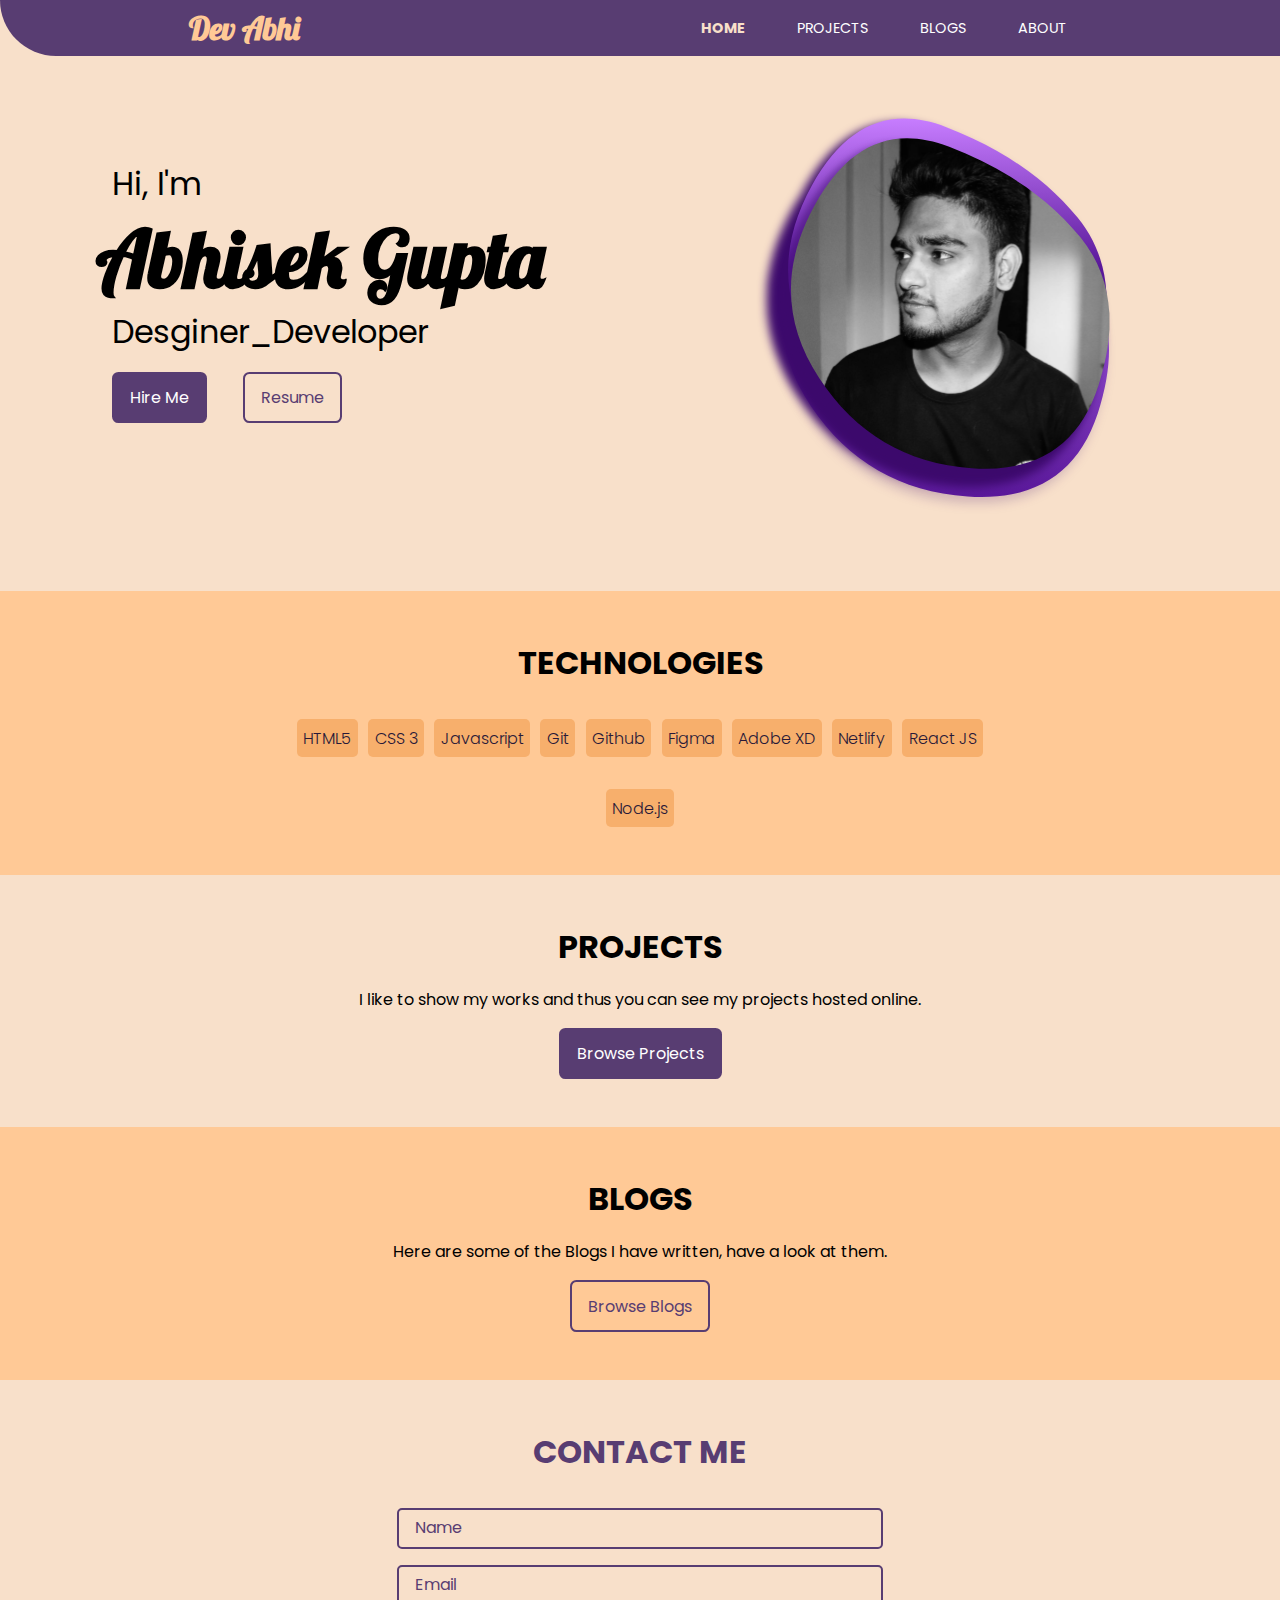
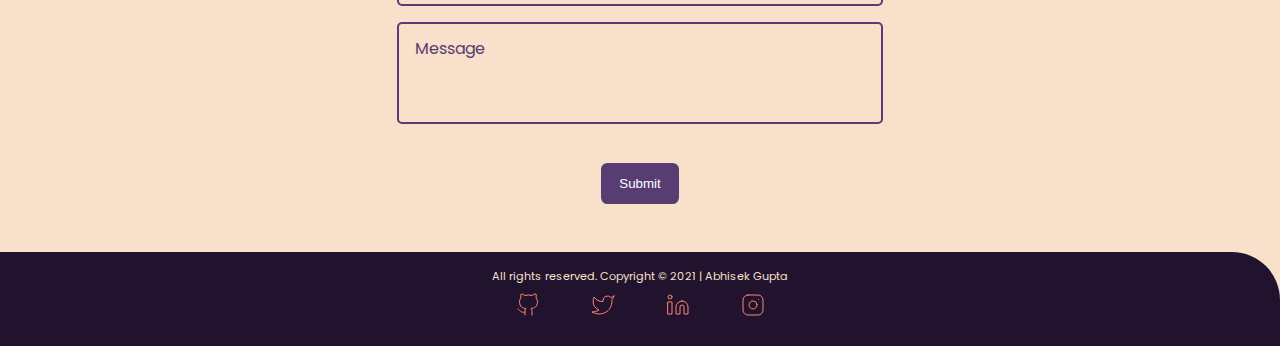
==== index.html @ 630de6fc "style: changed hero used flex made responsive" ====
<!DOCTYPE html>
<html lang="en">
  <head>
    <meta charset="UTF-8" />
    <meta http-equiv="X-UA-Compatible" content="IE=edge" />
    <meta name="viewport" content="width=device-width, initial-scale=1.0" />
    <title>Home | Abhisek Gupta</title>
    <link rel="stylesheet" href="style.css" />
  </head>
  <body>
    <!--Navbar-->
    <nav class="navigation container">
      <div class="nav-brand">Dev Abhi</div>
      <ul class="nav-pills">
        <li class="list-item-inline">
          <a href="/" class="link link-active">Home</a>
        </li>
        <li class="list-item-inline">
          <a href="/projects.html" class="link">Projects</a>
        </li>
        <li class="list-item-inline">
          <a href="/blogs.html" class="link">Blogs</a>
        </li>
        <li class="list-item-inline">
          <a href="/about.html" class="link">About</a>
        </li>
      </ul>
    </nav>
    <!--End of Navbar-->
    <!--Header-->
    <header class="hero">
      <div class="top-content">
       <div class="hero-info">
      <h2 class="hero-greet">Hi, I'm</h2> 
      <h1 class="hero-name">Abhisek Gupta</h1>
      <h2 class="hero-sub-heading">Desginer_Developer</h2>
      <div class="cta">
        <a href="#contact" class="link link-primary" >Hire Me</a>
        <a href="/blogs/Abhisek_Gupta_resume.pdf" class="link link-secondary" download="Abhisek_Gupta_resume.pdf" target="_blank"
        >Resume</a>
      </div>  
  
      </div>
      <img  id="main-image" src="images/hero-image.svg" alt="" />
    </div>
    </header>
    <!--End of Header-->
    <!--section-->
    <section class="section container section-off-white">
      <h1>TECHNOLOGIES</h1>
      <ul class="tech-list list-non-bullet container container-center">
        <li class="tech list-item-inline">HTML5</li>
        <li class="tech list-item-inline">CSS 3</li>
        <li class="tech list-item-inline">Javascript</li>
        <li class="tech list-item-inline">Git</li>
        <li class="tech list-item-inline">Github</li>
        <li class="tech list-item-inline">Figma</li>
        <li class="tech list-item-inline">Adobe XD</li>
        <li class="tech list-item-inline">Netlify</li>
        <li class="tech list-item-inline">React JS</li>
        <li class="tech list-item-inline">Node.js</li>
      </ul>

    </section>
    <section class="section container">
      <h1>PROJECTS</h1>
      <p>
        I like to show my works and thus you can see my projects hosted online.
      </p>
      <a href="projects.html" class="link link-primary" target="_blank"
        >Browse Projects</a
      >
    </section>
    <section class="section container section-off-white">
      <h1>BLOGS</h1>
      <p>Here are some of the Blogs I have written, have a look at them.</p>
      <a href="blogs.html" class="link link-secondary" target="_blank"
        >Browse Blogs</a
      >
    </section>
    <!--Contact me section-->
    <section class="section conatiner" id="contact">
      <form name="contact" method="POST" data-netlify="true">
        <h1>Contact Me</h2>
        <div><input type="text" name="name" placeholder="Name" /><br /></div>
        <div><input type="email" name="email" placeholder="Email" /><br /></div>
        <div>
          <textarea
            name="message"
            cols="35"
            rows="5"
            placeholder="Message"
          ></textarea
          ><br />
        </div>
        <button class="link link-primary">Submit</button>
      </form>
    </section>

    <!--End Of contact -->
    <!--Footer-->
    <footer class="footer">
      <div class="footer-header">
        All rights reserved. Copyright &copy; 2021 | Abhisek Gupta
      </div>
      <ul class="list-non-bullet">
        <li class="list-item-inline">
          <a
            href="https://github.com/abhisekgupta001"
            class="link"
            target="_blank"
          >
            <img class="social" src="/images/github.svg" alt=""
          /></a>
        </li>
        <li class="list-item-inline">
          <a href="https://twitter.com/dev_abhi_js" class="link" target="_blank"
            ><img class="social" src="/images/twitter.svg" alt=""
          /></a>
        </li>
        <li class="list-item-inline">
          <a
            href="https://www.linkedin.com/in/abhisek-gupta-7204101b2/"
            class="link"
            target="_blank"
            ><img class="social" src="/images/linkedin.svg" alt=""
          /></a>
        </li>
        <li class="list-item-inline">
          <a href="https://www.instagram.com/its.abhi.shake/" class="link" target="_blank"
            ><img class="social" src="/images/instagram.svg" alt=""
          /></a>
        </li>
      </ul>
    </footer>
  </body>
</html>
---- style.css ----
@import url("https://fonts.googleapis.com/css2?family=Lobster&family=Poppins:wght@300;400;700&display=swap");
:root {
  --primary-color: #583d72;
  --secondary-color: #ff8474;
  --light-color: #f8e0ca;
  --dark-footer: #21132e;
  --off-white: #ffc996;
  --placeholder-color: #291938;
}
* {
  margin: 0;
  padding: 0;
  box-sizing: border-box;
}
body {
  font-family: "Poppins", sans-serif;
  background-color: var(--light-color);
  scroll-behavior: smooth;
}
strong {
  font-weight: 700;
}

hr {
  margin: 1.2rem 0;
}

h1,
h2 {
  padding: 1rem 0;
}
/*container*/
.container {
  padding: 0 1rem;
}

.container-center {
  max-width: 800px;
  margin: auto;
}

/*Links*/
.link {
  text-decoration: none;
  padding: 0.7rem 1rem;
  cursor: pointer;
}

.link-primary {
  margin: 1rem 1rem;
  background-color: var(--primary-color);
  color: #ffffff;
  border-radius: 0.4rem;
  border: 2px solid var(--primary-color);
  display: inline-block;
  transition: all 0.3s ease-in;
}
.link-primary:hover {
  color: var(--primary-color);
  border-radius: 0.4rem;
  border: 2px solid var(--primary-color);
  background: transparent;
  display: inline-block;
}

.link-secondary {
  margin: 1rem 1rem;
  color: var(--primary-color);
  border-radius: 0.4rem;
  border: 2px solid var(--primary-color);
  display: inline-block;
  transition: all 0.3s ease-in;
}
.link-secondary:hover {
  background-color: var(--primary-color);
  color: #ffffff;
  border-radius: 0.4rem;
  display: inline-block;
}

/*List*/
.list-non-bullet {
  list-style-type: none;
}

.list-item-inline {
  display: inline;
  padding: 0 0.5rem;
}

.tech-list {
  list-style: none;
  color: var(--placeholder-color);
  font-weight: 300;
}

.tech-list li {
  display: inline-block;
  background-color: #f7af6c;
  padding: 0.4rem 0.4rem;
  border-radius: 5px;
  margin: 1rem 0.2rem;
}
/*navigation*/
.navigation {
  padding: 0.5rem 0;
  border-bottom-left-radius: 5rem;
  min-width: 100%;
  background-color: var(--primary-color);
  display: flex;
  justify-content: space-around;
  align-items: center;
}
.nav-brand {
  color: var(--off-white);
  font-weight: bold;
  font-size: 2rem;
  font-family: "Lobster", sans-serif;
}
.navigation .link {
  color: #ffffff;
  text-transform: uppercase;
  font-size: 0.9rem;
}

.navigation .link-active {
  font-weight: bold;
  color: var(--light-color);
}

.navigation a:hover {
  color: var(--off-white);
}

/* header */
.top-content {
  margin-top: -3rem;
  display: flex;
  align-items: center;
  justify-content: space-around;
}
.hero-info {
  display: flex;
  flex-direction: column;
  align-items: start;
}
.hero-info > h1,
.hero-info > h2 {
  padding: 0;
  margin: 0;
}
.hero-info > h2 {
  font-weight: 400;
  font-size: 2rem;
  margin: 0 0 0 1rem;
}
.hero-greet {
  margin: 0 0 -1rem 0rem;
}

.hero-name {
  color: var(--dark-grey);
  font-size: 5rem;
  font-family: "Lobster", sans-serif;
}

.hero {
  padding: 3rem 0;
  text-align: center;
}
.hero .hero-img {
  max-width: 600px;
  height: 340px;
  display: block;
  margin: 0 auto;
}
#main-image {
  width: 450px;
}
.hero .hero-heading {
  color: var(--dark-grey);
  font-size: 3rem;
  margin: 1rem 0;
  font-family: "Lobster", sans-serif;
}

.hero-heading span {
  color: var(--primary-color);
}

/* section */
.section {
  padding: 2rem 2rem;
  text-align: center;
  min-height: 200px;
}

.section-off-white {
  background-color: var(--off-white);
}

/*footer*/
.footer {
  text-align: center;
  background-color: var(--dark-footer);
  color: var(--light-color);
  padding: 1rem 1rem;
  border-top-right-radius: 3rem;
  font-size: 0.7rem;
}
.footer ul {
  margin: 0.5rem 1rem;
}

.footer li .social:hover {
  filter: opacity(0.5);
}

/*Project*/
.project-list-item {
  text-align: center;
}
.project-list-item li {
  padding: 2rem 0;
}

/*contact*/
.section form div {
  margin: 1rem 0;
}

form h1 {
  color: var(--primary-color);
  text-transform: uppercase;
}

.section input[type="text"],
.section input[type="email"],
.section textarea {
  width: 40%;
  padding: 0.7rem 1rem;
  outline: none;
  border: 2px solid var(--primary-color);
  border-radius: 5px;
  box-sizing: border-box;
  background-color: var(--light-color);
  color: var(--placeholder-color);
  resize: none;
}
.section input[type="text"]::placeholder,
.section input[type="email"]::placeholder,
.section textarea::placeholder {
  color: var(--primary-color);
  font-size: 1rem;
  font-family: "Poppins", sans-serif;
}

@media only screen and (max-width: 600px) {
  .navigation {
    flex-direction: column;
    justify-content: center;
    gap: 0.2rem;
    border-bottom-left-radius: 2rem;
    border-bottom-right-radius: 2rem;
  }
  .nav-brand {
    text-align: center;
    margin: 0 auto;
  }
  .navigation .nav-pills {
    margin: 0 auto;
  }

  .navigation .link {
    padding: 0 0.2rem;
  }
  .top-content {
    flex-direction: column-reverse;
  }
  #main-image {
    width: 350px;
    margin-left: 4rem;
  }
  .hero-info {
    align-items: center;
  }

  .hero .hero-img {
    width: 300px;
    max-width: 400px;
    height: 340px;
    display: block;
    margin: 0 auto;
  }
  .hero .hero-heading {
    font-size: 2rem;
    margin: 0.5rem 0;
  }
  .section input[type="text"],
  .section input[type="email"],
  .section textarea {
    width: 80%;
  }
  .footer {
    border-top-right-radius: 2rem;
    border-top-left-radius: 2rem;
  }
}

/* @media only screen and (max-width: 1080px) {
  .nav-brand {
    text-align: center;
    display: block;
    margin: 0 auto;
  }
  .navigation .nav-pills {
    display: inline-block;
    margin: 0 auto;
  }

  .navigation .link {
    padding: 0 0.2rem;
  }
  .section input[type="text"],
  .section input[type="email"],
  .section textarea {
    width: 80%;
  }
  .footer {
    border-top-right-radius: 2rem;
    border-top-left-radius: 2rem;
  }
} */
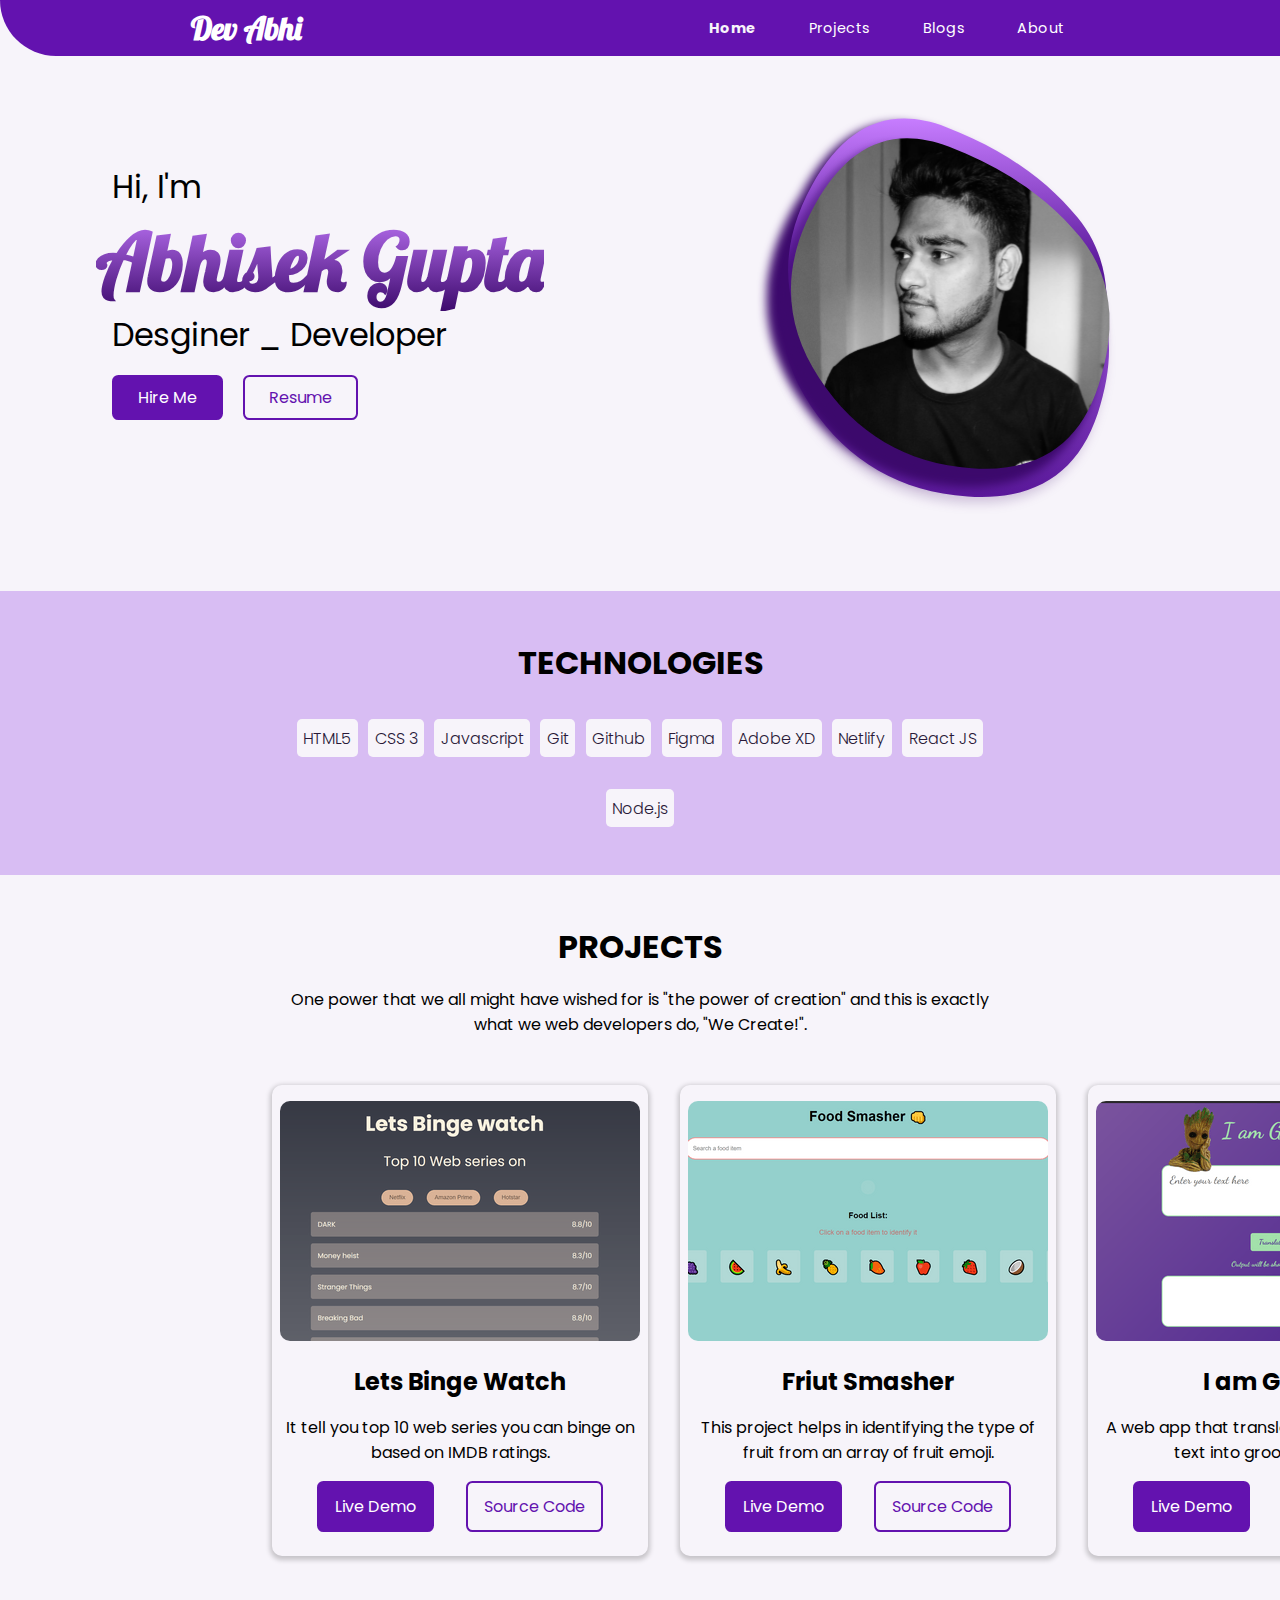
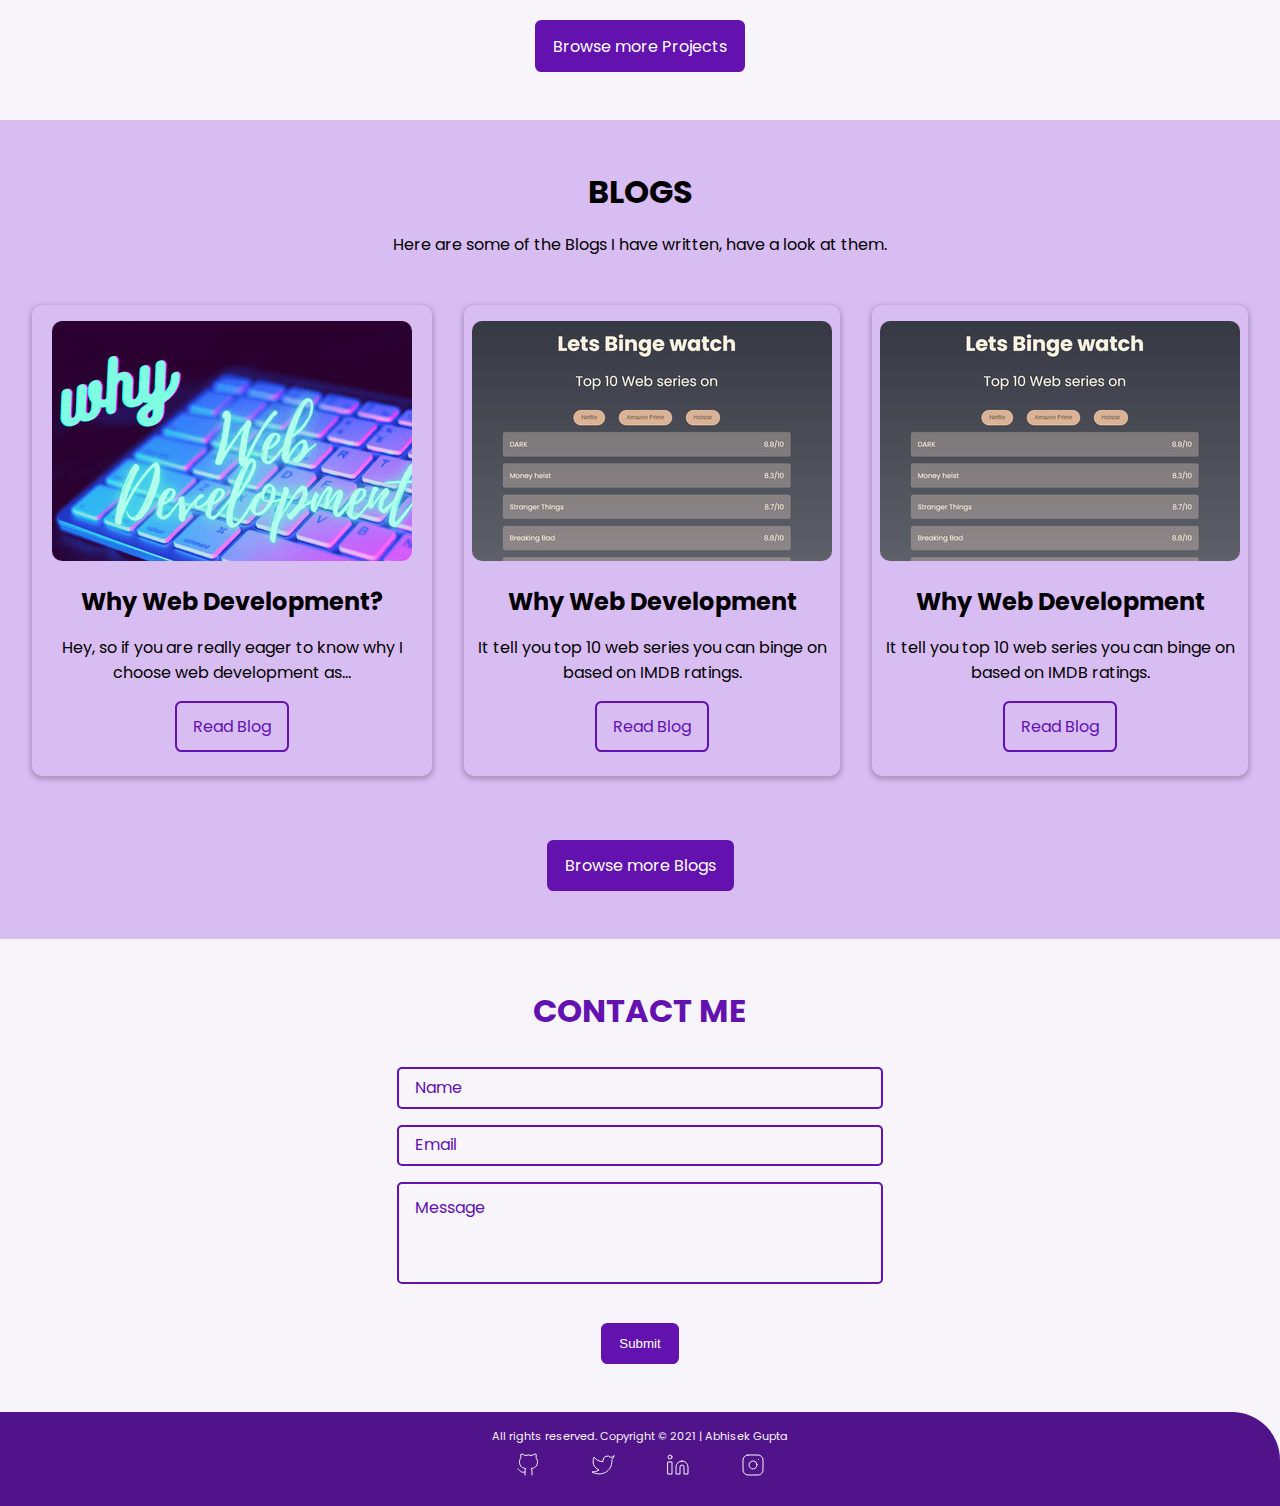
==== commit 8a888092: "style: changed theme of whole website" ====
--- a/index.html
+++ b/index.html
@@ -33,7 +33,7 @@
        <div class="hero-info">
       <h2 class="hero-greet">Hi, I'm</h2> 
       <h1 class="hero-name">Abhisek Gupta</h1>
-      <h2 class="hero-sub-heading">Desginer_Developer</h2>
+      <h2 class="hero-sub-heading">Desginer _ Developer</h2>
       <div class="cta">
         <a href="#contact" class="link link-primary" >Hire Me</a>
         <a href="/blogs/Abhisek_Gupta_resume.pdf" class="link link-secondary" download="Abhisek_Gupta_resume.pdf" target="_blank"
@@ -46,7 +46,7 @@
     </header>
     <!--End of Header-->
     <!--section-->
-    <section class="section container section-off-white">
+    <section class="section container section-off-white techno">
       <h1>TECHNOLOGIES</h1>
       <ul class="tech-list list-non-bullet container container-center">
         <li class="tech list-item-inline">HTML5</li>
@@ -62,20 +62,78 @@
       </ul>
 
     </section>
-    <section class="section container">
+    <section class="section container-center">
       <h1>PROJECTS</h1>
-      <p>
-        I like to show my works and thus you can see my projects hosted online.
+      <p>One power that we all might have wished for is "the power of creation" and this is exactly what we web developers do, "We Create!".
       </p>
+      <div class="project-cards">
+        <div class="project-card">
+          <img src="./images/letsBingeWatch.png" alt="" class="project-img">
+          <h2>Lets Binge Watch</h2>
+          <p>It tell you top 10 web series you
+            can binge on based on IMDB ratings.</p>
+          <div class="project-btn">
+          <a href="https://letsbingewatch.netlify.app/" class="link link-primary" target="_blank">Live Demo</a>
+          <a href="https://github.com/abhisekgupta001/lets_binge_watch" class="link link-secondary" target="_blank">Source Code</a>
+        </div>
+        </div>
+
+        <div class="project-card">
+          <img src="./images/Fruitsmasher.png" alt="" class="project-img">
+          <h2>Friut Smasher</h2>
+          <p>This project helps in
+            identifying the type of fruit from an array of fruit emoji.</p>
+          <div class="project-btn">
+          <a href="https://fruitsmasher.netlify.app/" class="link link-primary" target="_blank">Live Demo</a>
+          <a href="https://github.com/abhisekgupta001/Fruit_Smasher" class="link link-secondary" target="_blank">Source Code</a>
+        </div>
+        </div>
+
+        <div class="project-card">
+          <img src="./images/grootspeaks.png" alt="" class="project-img">
+          <h2>I am Grooot</h2>
+          <p>A web app that translates a normal English text into groot's language.</p>
+          <div class="project-btn">
+          <a href="https://grootboltahai.netlify.app/" class="link link-primary" target="_blank">Live Demo</a>
+          <a href="https://github.com/abhisekgupta001/Groot_Speak" class="link link-secondary" target="_blank">Source Code</a>
+        </div>
+        </div>
+</div>
       <a href="projects.html" class="link link-primary" target="_blank"
-        >Browse Projects</a
+        >Browse more Projects</a
       >
     </section>
     <section class="section container section-off-white">
       <h1>BLOGS</h1>
       <p>Here are some of the Blogs I have written, have a look at them.</p>
-      <a href="blogs.html" class="link link-secondary" target="_blank"
-        >Browse Blogs</a
+
+      <div class="blog-cards">
+        <div class="blog-card">
+          <img src="./images/why web dev.png" alt="" class="blog-img">
+          <h2>Why Web Development?</h2>
+          <p> Hey, so if you are really eager to know why I choose web development as...</p>
+          <a href="https://abhisekgupta001.medium.com/why-i-choose-web-development-81a077677288" class="link link-secondary" target="_blank">Read Blog</a>
+         </div>
+
+        <div class="blog-card">
+          <img src="./images/letsBingeWatch.png" alt="" class="blog-img">
+          <h2>Why Web Development</h2>
+          <p>It tell you top 10 web series you
+            can binge on based on IMDB ratings.</p>
+          <a href="" class="link link-secondary" target="_blank">Read Blog</a>
+         </div>
+
+        <div class="blog-card">
+          <img src="./images/letsBingeWatch.png" alt="" class="blog-img">
+          <h2>Why Web Development</h2>
+          <p>It tell you top 10 web series you
+            can binge on based on IMDB ratings.</p>
+          <a href="" class="link link-secondary" target="_blank">Read Blog</a>
+         </div>
+        </div>
+
+      <a href="blogs.html" class="link link-primary" target="_blank"
+        >Browse more Blogs</a
       >
     </section>
     <!--Contact me section-->
--- a/style.css
+++ b/style.css
@@ -1,10 +1,11 @@
 @import url("https://fonts.googleapis.com/css2?family=Lobster&family=Poppins:wght@300;400;700&display=swap");
 :root {
-  --primary-color: #583d72;
-  --secondary-color: #ff8474;
-  --light-color: #f8e0ca;
-  --dark-footer: #21132e;
-  --off-white: #ffc996;
+  /* --primary-color: #583d72; */
+  --primary-color: #6312af;
+  --secondary-color: #be75f7;
+  --light-color: #f7f4fa;
+  --dark-footer: #50138a;
+  --off-white: #d8bdf3;
   --placeholder-color: #291938;
 }
 * {
@@ -96,7 +97,7 @@
 
 .tech-list li {
   display: inline-block;
-  background-color: #f7af6c;
+  background-color: #f7f4fa;
   padding: 0.4rem 0.4rem;
   border-radius: 5px;
   margin: 1rem 0.2rem;
@@ -112,14 +113,15 @@
   align-items: center;
 }
 .nav-brand {
-  color: var(--off-white);
+  color: #ffffff;
   font-weight: bold;
   font-size: 2rem;
   font-family: "Lobster", sans-serif;
 }
 .navigation .link {
   color: #ffffff;
-  text-transform: uppercase;
+  text-transform: capitalize;
+  letter-spacing: 0.5px;
   font-size: 0.9rem;
 }
 
@@ -162,6 +164,9 @@
   color: var(--dark-grey);
   font-size: 5rem;
   font-family: "Lobster", sans-serif;
+  background: -webkit-linear-gradient(#be75f7, #3d0a6d);
+  -webkit-background-clip: text;
+  -webkit-text-fill-color: transparent;
 }
 
 .hero {
@@ -174,6 +179,7 @@
   display: block;
   margin: 0 auto;
 }
+
 #main-image {
   width: 450px;
 }
@@ -188,6 +194,11 @@
   color: var(--primary-color);
 }
 
+.cta > a {
+  margin-right: 0rem;
+  padding: 0.5rem 1.5rem;
+}
+
 /* section */
 .section {
   padding: 2rem 2rem;
@@ -197,6 +208,59 @@
 
 .section-off-white {
   background-color: var(--off-white);
+}
+
+/* project cards */
+.project-cards {
+  display: flex;
+  align-items: center;
+  justify-content: space-evenly;
+  gap: 2rem;
+  margin: 3rem 0;
+}
+.project-card {
+  border: none;
+  border-radius: 10px;
+  box-shadow: 0 2px 5px 2px rgba(0, 0, 0, 0.2);
+  padding: 0.5rem;
+}
+.project-card:hover {
+  box-shadow: 0 8px 15px rgba(0, 0, 0, 0.2);
+}
+.project-btn {
+  display: flex;
+  justify-content: center;
+  align-items: center;
+  gap: 0;
+}
+.project-img {
+  width: 360px;
+  margin-top: 0.5rem;
+  border-radius: 10px;
+}
+
+/* blog cards */
+.blog-cards {
+  display: flex;
+  align-items: center;
+  justify-content: space-evenly;
+  gap: 2rem;
+  margin: 3rem 0;
+}
+.blog-card {
+  border: none;
+  border-radius: 10px;
+  box-shadow: 0 2px 5px 2px rgba(0, 0, 0, 0.2);
+  padding: 0.5rem;
+}
+.blog-card:hover {
+  box-shadow: 0 8px 15px rgba(0, 0, 0, 0.2);
+}
+
+.blog-img {
+  width: 360px;
+  margin-top: 0.5rem;
+  border-radius: 10px;
 }
 
 /*footer*/
@@ -262,6 +326,9 @@
     gap: 0.2rem;
     border-bottom-left-radius: 2rem;
     border-bottom-right-radius: 2rem;
+    position: fixed;
+    left: 0;
+    top: 0;
   }
   .nav-brand {
     text-align: center;
@@ -285,6 +352,9 @@
     align-items: center;
   }
 
+  .hero {
+    padding-top: 7rem;
+  }
   .hero .hero-img {
     width: 300px;
     max-width: 400px;
@@ -305,29 +375,11 @@
     border-top-right-radius: 2rem;
     border-top-left-radius: 2rem;
   }
-}
-
-/* @media only screen and (max-width: 1080px) {
-  .nav-brand {
-    text-align: center;
-    display: block;
-    margin: 0 auto;
-  }
-  .navigation .nav-pills {
-    display: inline-block;
-    margin: 0 auto;
-  }
-
-  .navigation .link {
-    padding: 0 0.2rem;
-  }
-  .section input[type="text"],
-  .section input[type="email"],
-  .section textarea {
-    width: 80%;
-  }
-  .footer {
-    border-top-right-radius: 2rem;
-    border-top-left-radius: 2rem;
-  }
-} */
+
+  .project-cards {
+    flex-direction: column;
+  }
+  .blog-cards {
+    flex-direction: column;
+  }
+}
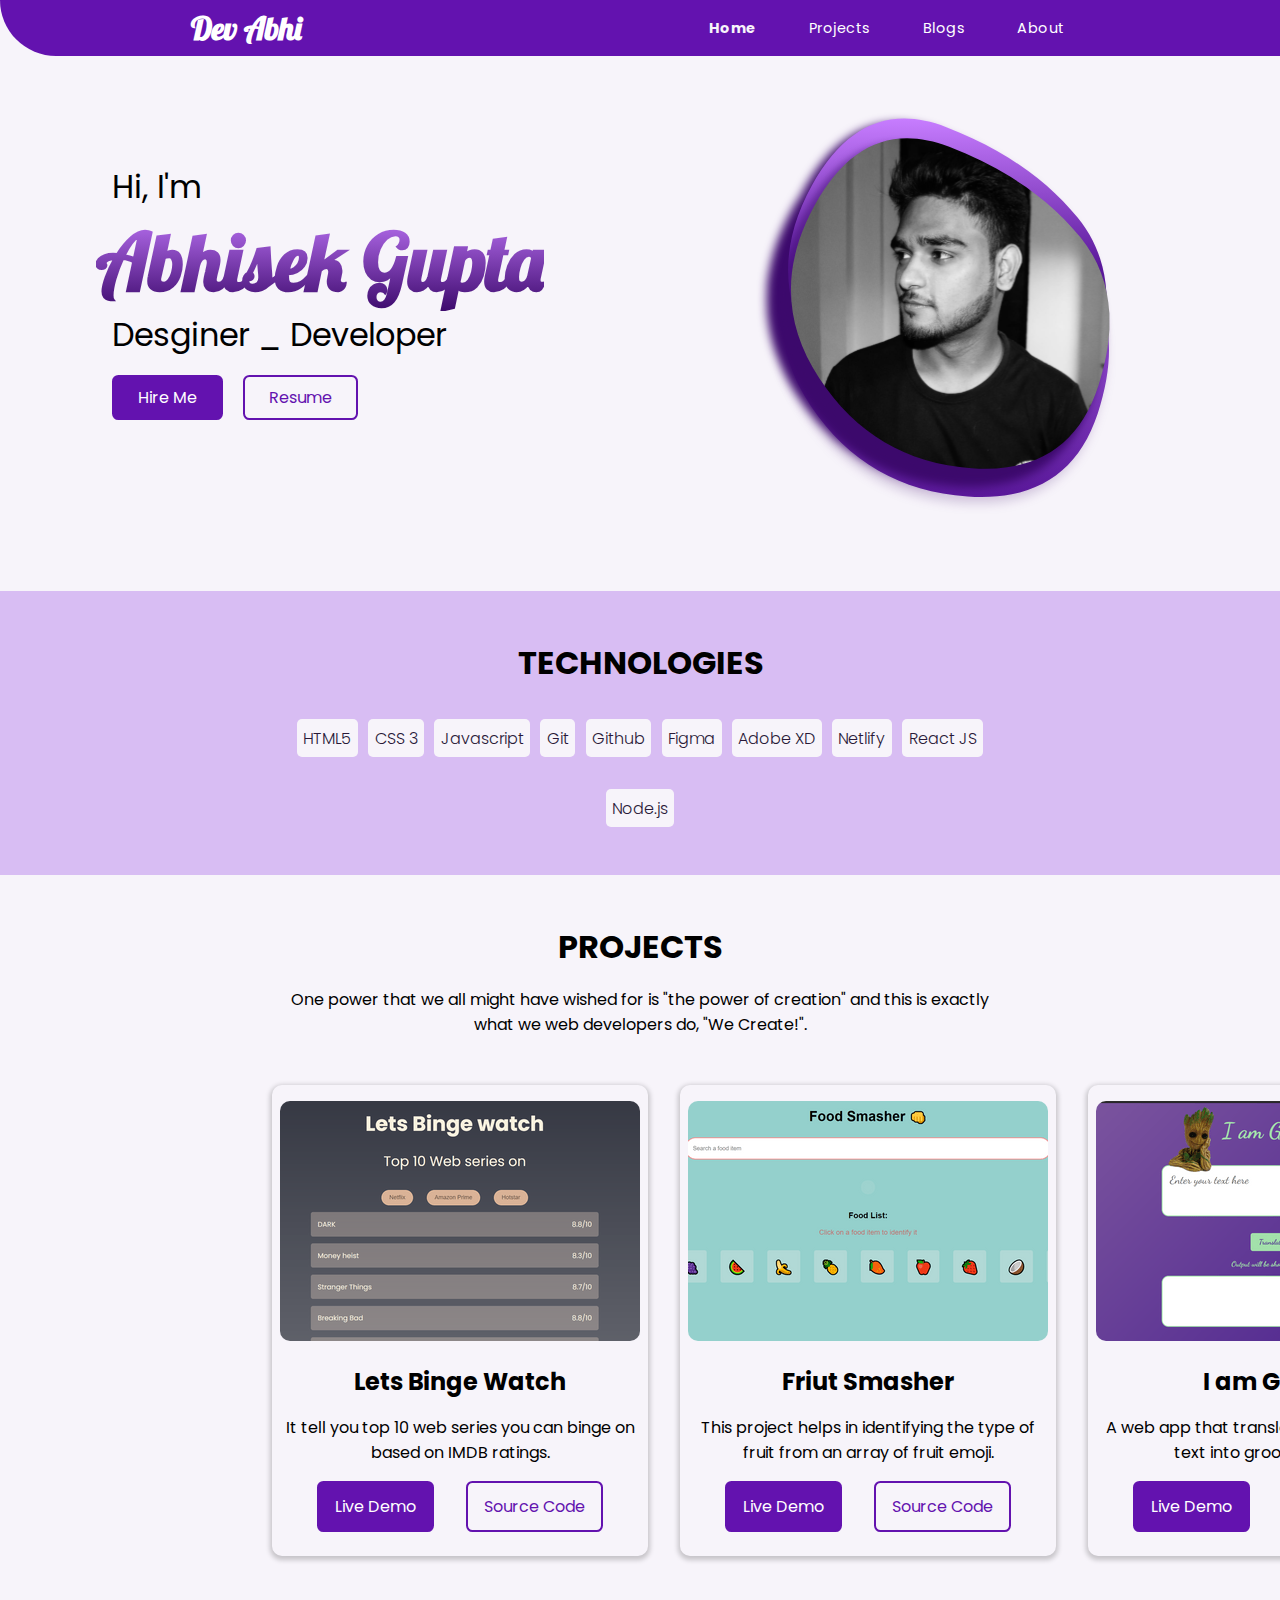
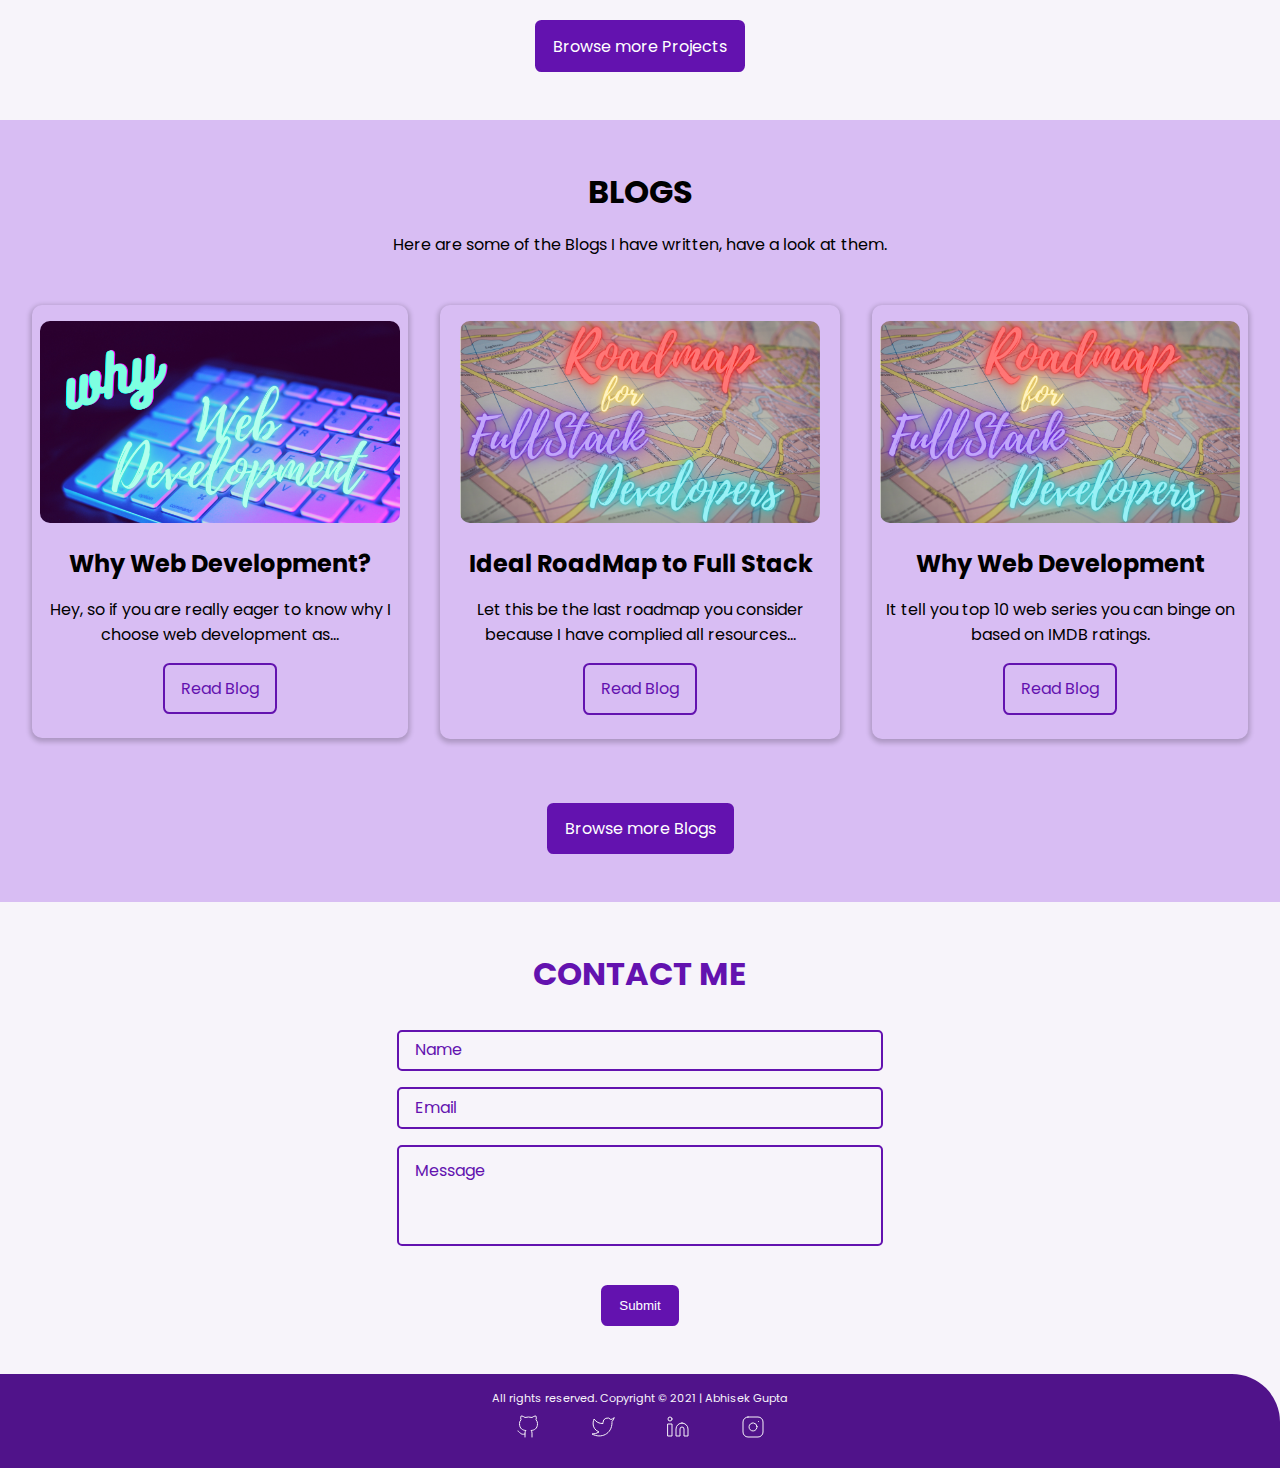
==== commit 00e1eb77: "doc: added new blog" ====
--- a/index.html
+++ b/index.html
@@ -109,22 +109,21 @@
 
       <div class="blog-cards">
         <div class="blog-card">
-          <img src="./images/why web dev.png" alt="" class="blog-img">
+          <img src="./images/whywebdev2.png" alt="" class="blog-img">
           <h2>Why Web Development?</h2>
           <p> Hey, so if you are really eager to know why I choose web development as...</p>
           <a href="https://abhisekgupta001.medium.com/why-i-choose-web-development-81a077677288" class="link link-secondary" target="_blank">Read Blog</a>
          </div>
 
         <div class="blog-card">
-          <img src="./images/letsBingeWatch.png" alt="" class="blog-img">
-          <h2>Why Web Development</h2>
-          <p>It tell you top 10 web series you
-            can binge on based on IMDB ratings.</p>
-          <a href="" class="link link-secondary" target="_blank">Read Blog</a>
+          <img src="./images/roadmap2.png" alt="" class="blog-img">
+          <h2>Ideal RoadMap to Full Stack</h2>
+          <p>Let this be the last roadmap you consider because I have complied all resources... </p>
+          <a href="https://abhisekgupta001.medium.com/an-ideal-roadmap-for-full-stack-developer-a03c6c52ae7d" class="link link-secondary" target="_blank">Read Blog</a>
          </div>
 
         <div class="blog-card">
-          <img src="./images/letsBingeWatch.png" alt="" class="blog-img">
+          <img src="./images/roadmap2.png" alt="" class="blog-img">
           <h2>Why Web Development</h2>
           <p>It tell you top 10 web series you
             can binge on based on IMDB ratings.</p>
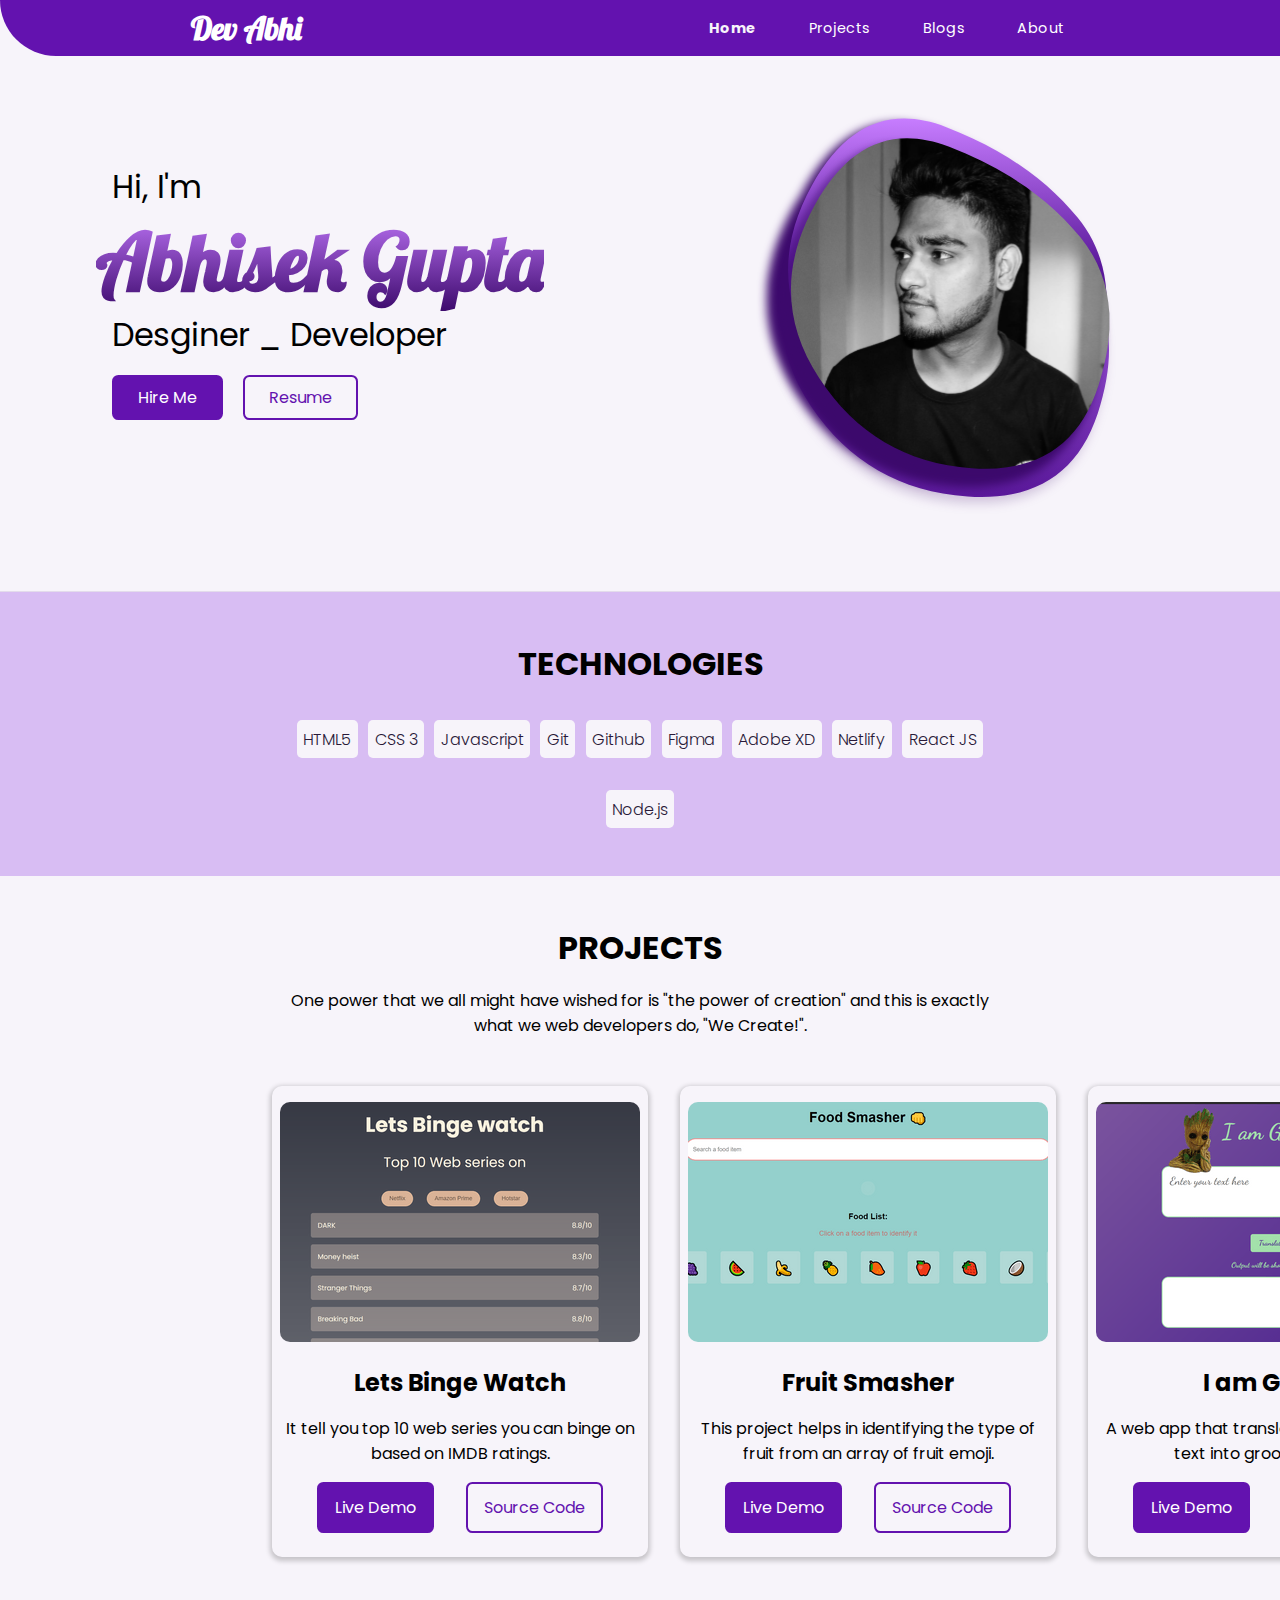
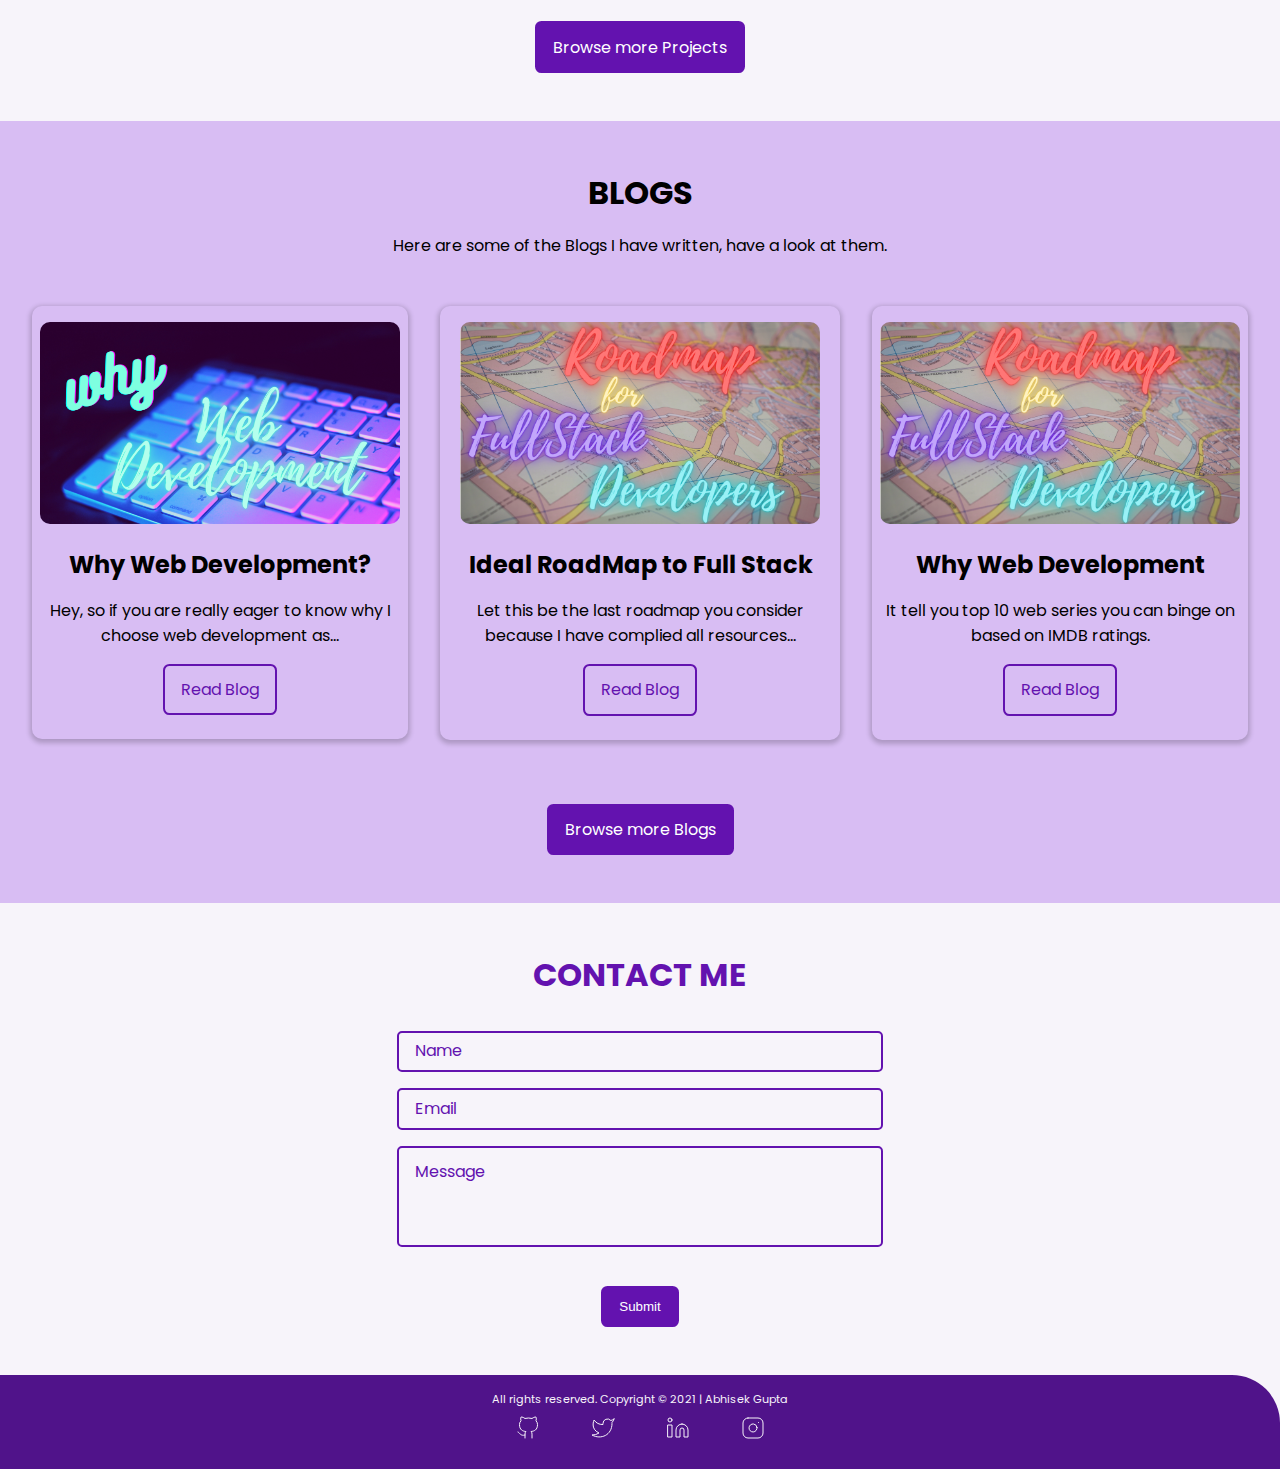
==== commit feb6631e: "Changed fruit typo" ====
--- a/index.html
+++ b/index.html
@@ -80,7 +80,7 @@
 
         <div class="project-card">
           <img src="./images/Fruitsmasher.png" alt="" class="project-img">
-          <h2>Friut Smasher</h2>
+          <h2>Fruit Smasher</h2>
           <p>This project helps in
             identifying the type of fruit from an array of fruit emoji.</p>
           <div class="project-btn">
--- a/style.css
+++ b/style.css
@@ -172,6 +172,7 @@
 .hero {
   padding: 3rem 0;
   text-align: center;
+  border-bottom: 1px solid hsla(271, 83%, 23%, 0.1);
 }
 .hero .hero-img {
   max-width: 600px;
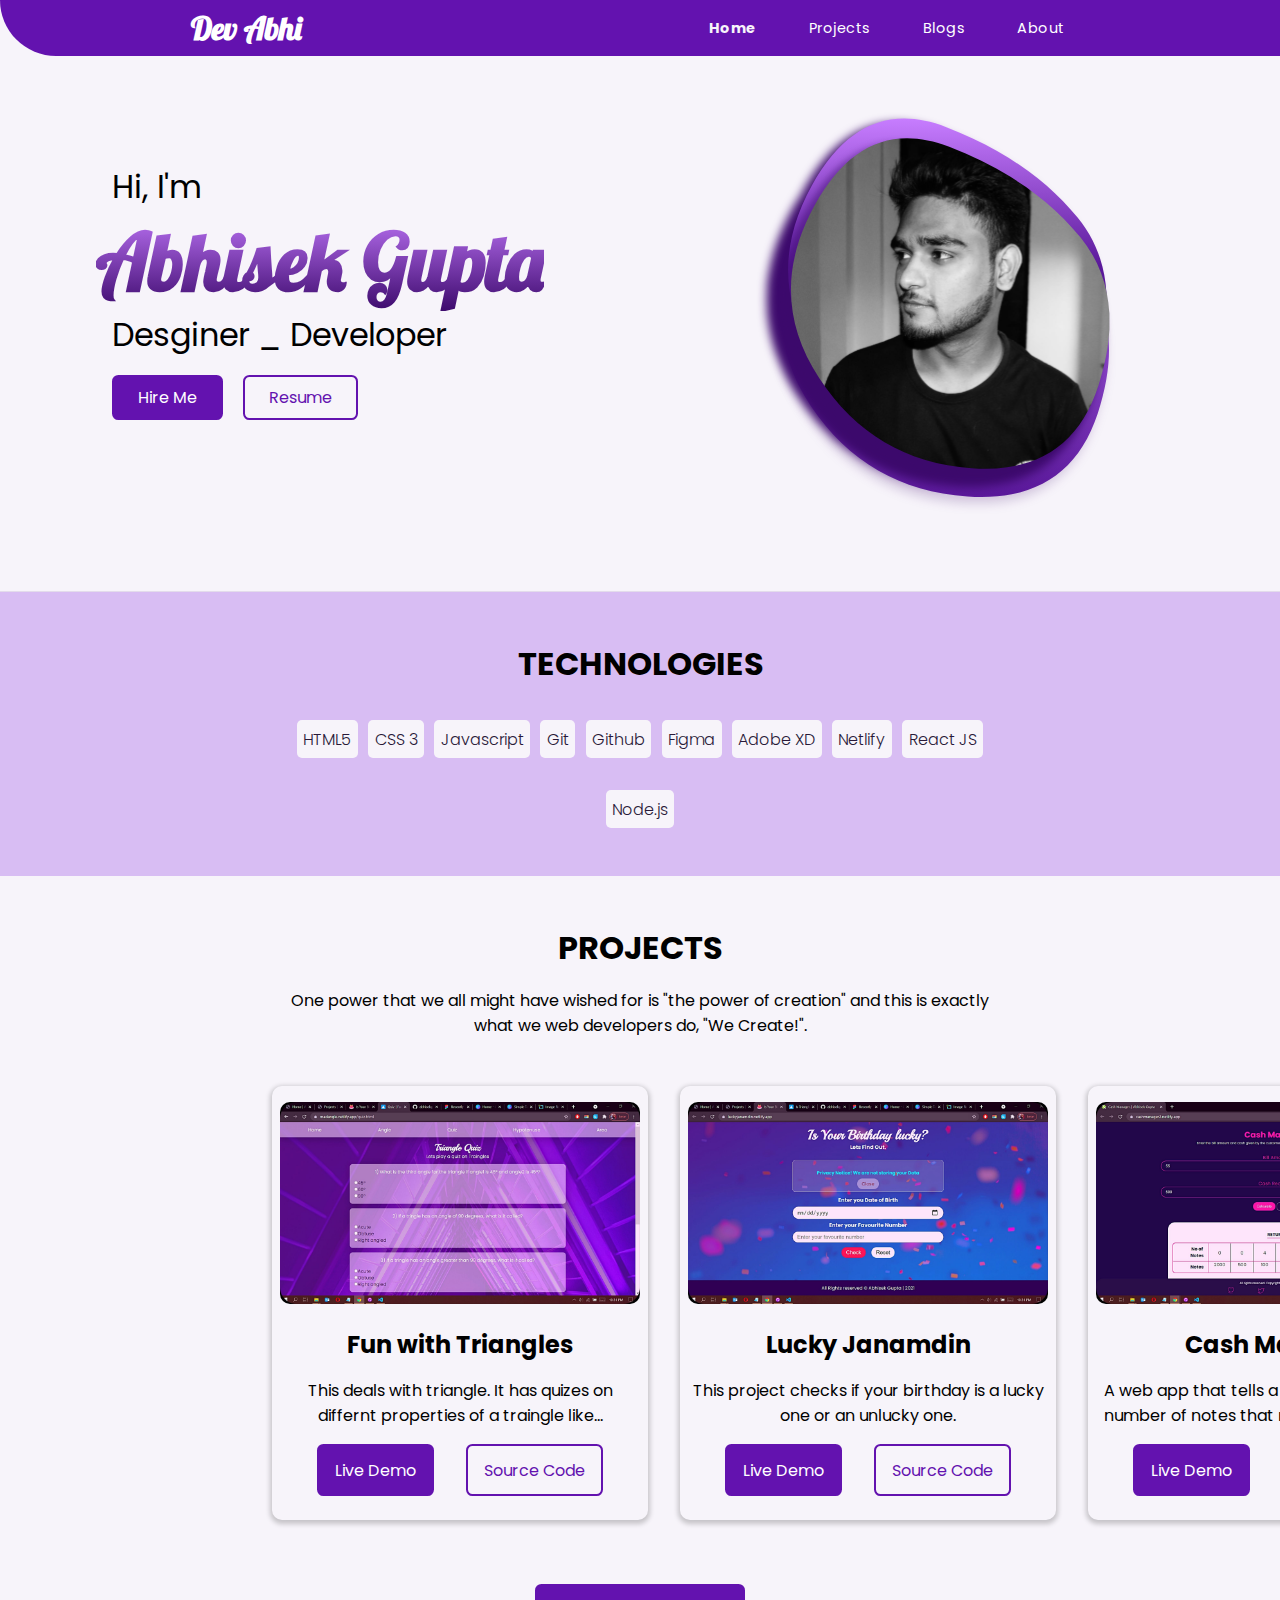
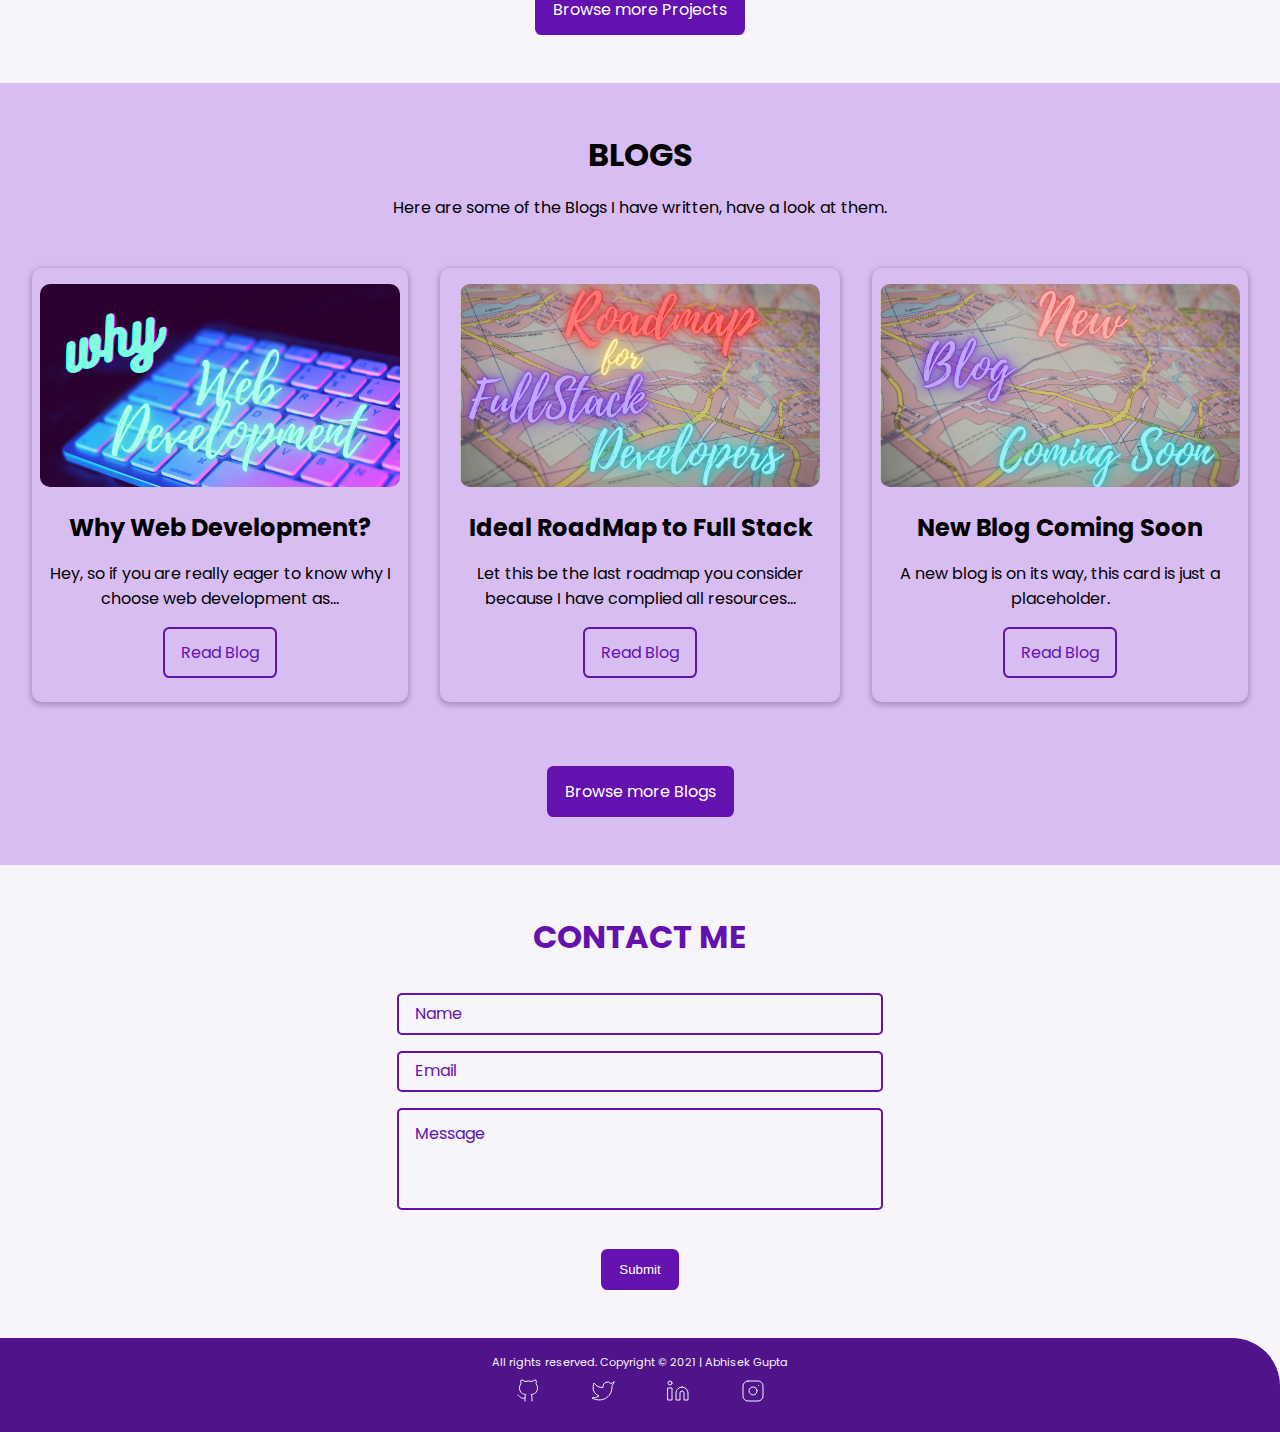
==== commit b35fd5b6: "updated projects" ====
--- a/index.html
+++ b/index.html
@@ -68,34 +68,32 @@
       </p>
       <div class="project-cards">
         <div class="project-card">
-          <img src="./images/letsBingeWatch.png" alt="" class="project-img">
-          <h2>Lets Binge Watch</h2>
-          <p>It tell you top 10 web series you
-            can binge on based on IMDB ratings.</p>
+          <img src="./images/1.jpg" alt="" class="project-img">
+          <h2>Fun with Triangles</h2>
+          <p>This deals with triangle. It has quizes on differnt properties of a traingle like...</p>
           <div class="project-btn">
-          <a href="https://letsbingewatch.netlify.app/" class="link link-primary" target="_blank">Live Demo</a>
-          <a href="https://github.com/abhisekgupta001/lets_binge_watch" class="link link-secondary" target="_blank">Source Code</a>
+          <a href="https://madangle.netlify.app/index.html" class="link link-primary" target="_blank">Live Demo</a>
+          <a href="https://github.com/abhisekgupta001/Fun_With_Triangles" class="link link-secondary" target="_blank">Source Code</a>
         </div>
         </div>
 
         <div class="project-card">
-          <img src="./images/Fruitsmasher.png" alt="" class="project-img">
-          <h2>Fruit Smasher</h2>
-          <p>This project helps in
-            identifying the type of fruit from an array of fruit emoji.</p>
+          <img src="./images/2.jpg" alt="" class="project-img">
+          <h2>Lucky Janamdin</h2>
+          <p>This project checks if your birthday is a lucky one or an unlucky one.</p>
           <div class="project-btn">
-          <a href="https://fruitsmasher.netlify.app/" class="link link-primary" target="_blank">Live Demo</a>
-          <a href="https://github.com/abhisekgupta001/Fruit_Smasher" class="link link-secondary" target="_blank">Source Code</a>
+          <a href="https://luckyjanamdin.netlify.app/" class="link link-primary" target="_blank">Live Demo</a>
+          <a href="https://github.com/abhisekgupta001/IsYourBirthDayLucky" class="link link-secondary" target="_blank">Source Code</a>
         </div>
         </div>
 
         <div class="project-card">
-          <img src="./images/grootspeaks.png" alt="" class="project-img">
-          <h2>I am Grooot</h2>
-          <p>A web app that translates a normal English text into groot's language.</p>
+          <img src="./images/3.jpg" alt="" class="project-img">
+          <h2>Cash Manager</h2>
+          <p>A web app that tells a cashier the minimum number of notes that needs to be returned.</p>
           <div class="project-btn">
-          <a href="https://grootboltahai.netlify.app/" class="link link-primary" target="_blank">Live Demo</a>
-          <a href="https://github.com/abhisekgupta001/Groot_Speak" class="link link-secondary" target="_blank">Source Code</a>
+          <a href="https://cashmanager2.netlify.app/" class="link link-primary" target="_blank">Live Demo</a>
+          <a href="https://github.com/abhisekgupta001/CashManager2.0" class="link link-secondary" target="_blank">Source Code</a>
         </div>
         </div>
 </div>
@@ -123,10 +121,9 @@
          </div>
 
         <div class="blog-card">
-          <img src="./images/roadmap2.png" alt="" class="blog-img">
-          <h2>Why Web Development</h2>
-          <p>It tell you top 10 web series you
-            can binge on based on IMDB ratings.</p>
+          <img src="./images/newblogsoon.jpg" alt="" class="blog-img">
+          <h2>New Blog Coming Soon</h2>
+          <p>A new blog is on its way, this card is just a placeholder.</p>
           <a href="" class="link link-secondary" target="_blank">Read Blog</a>
          </div>
         </div>
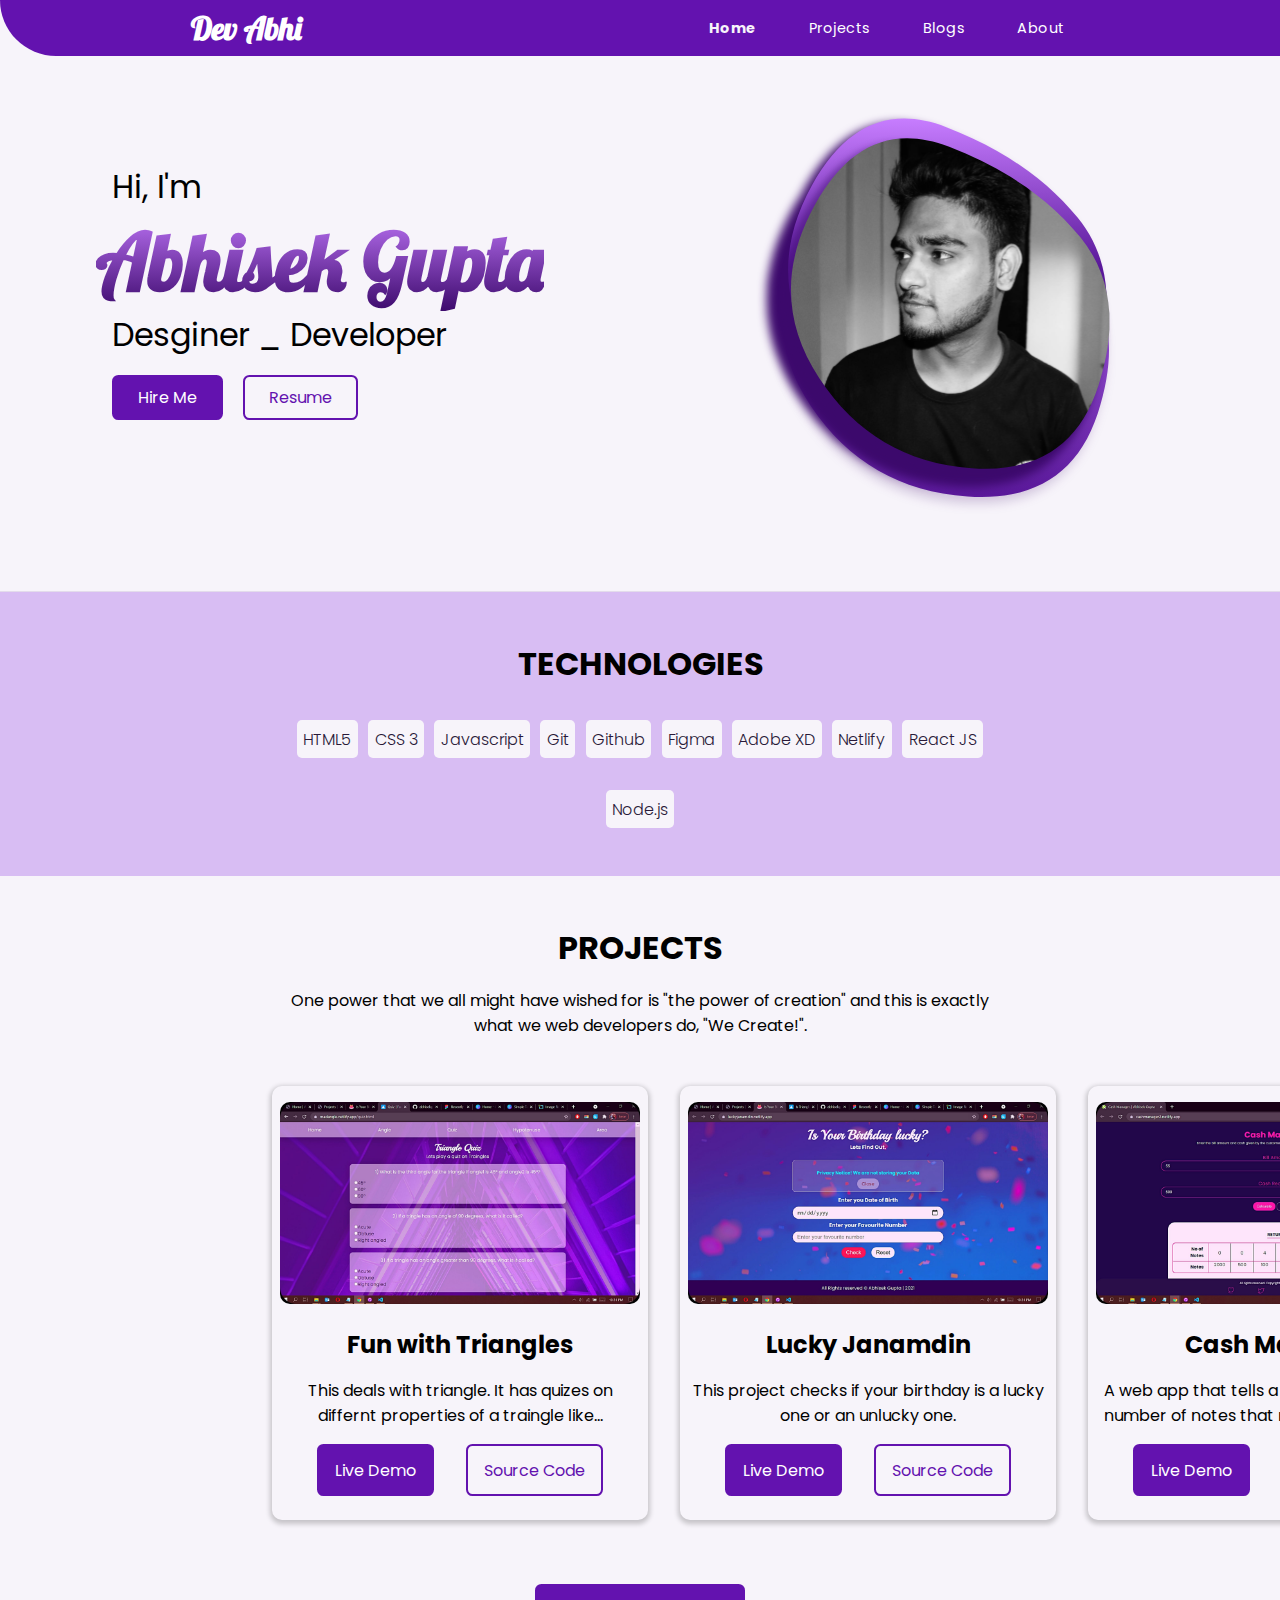
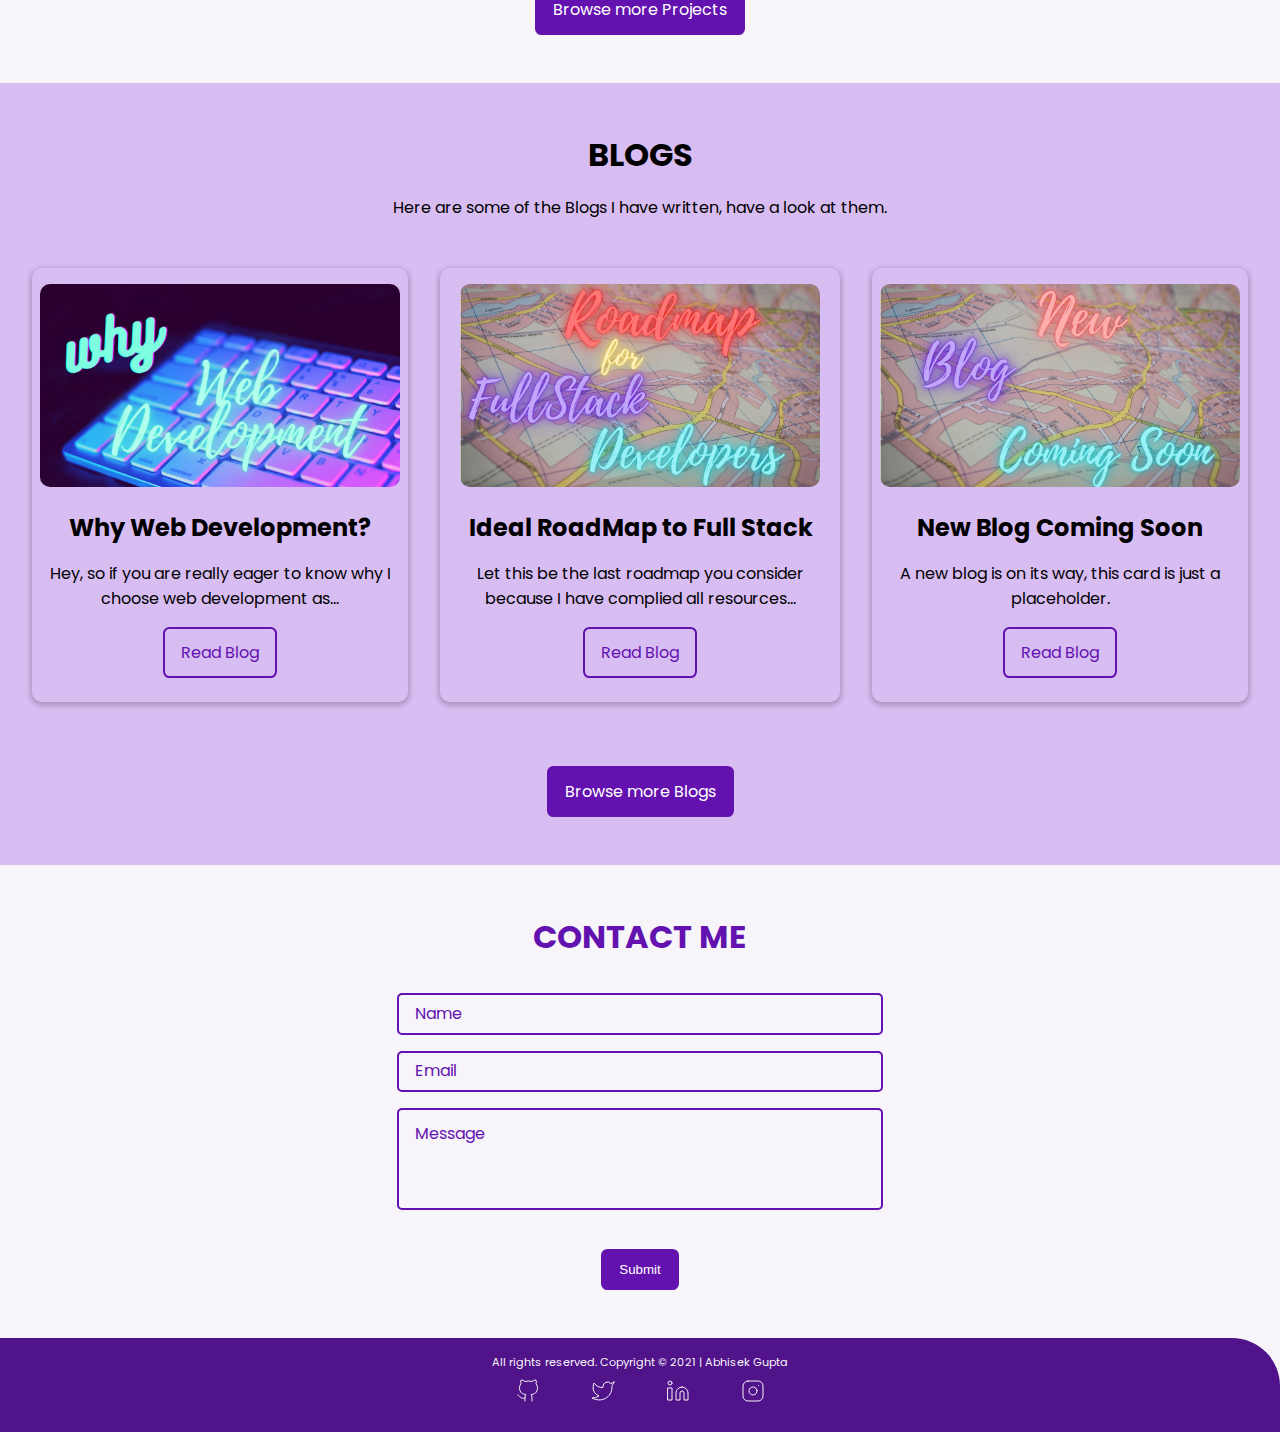
==== commit 49277418: "resized card images" ====
--- a/index.html
+++ b/index.html
@@ -107,14 +107,14 @@
 
       <div class="blog-cards">
         <div class="blog-card">
-          <img src="./images/whywebdev2.png" alt="" class="blog-img">
+          <img src="./images/whywebdev2.jpg" alt="" class="blog-img">
           <h2>Why Web Development?</h2>
           <p> Hey, so if you are really eager to know why I choose web development as...</p>
           <a href="https://abhisekgupta001.medium.com/why-i-choose-web-development-81a077677288" class="link link-secondary" target="_blank">Read Blog</a>
          </div>
 
         <div class="blog-card">
-          <img src="./images/roadmap2.png" alt="" class="blog-img">
+          <img src="./images/roadmap2.jpg" alt="" class="blog-img">
           <h2>Ideal RoadMap to Full Stack</h2>
           <p>Let this be the last roadmap you consider because I have complied all resources... </p>
           <a href="https://abhisekgupta001.medium.com/an-ideal-roadmap-for-full-stack-developer-a03c6c52ae7d" class="link link-secondary" target="_blank">Read Blog</a>
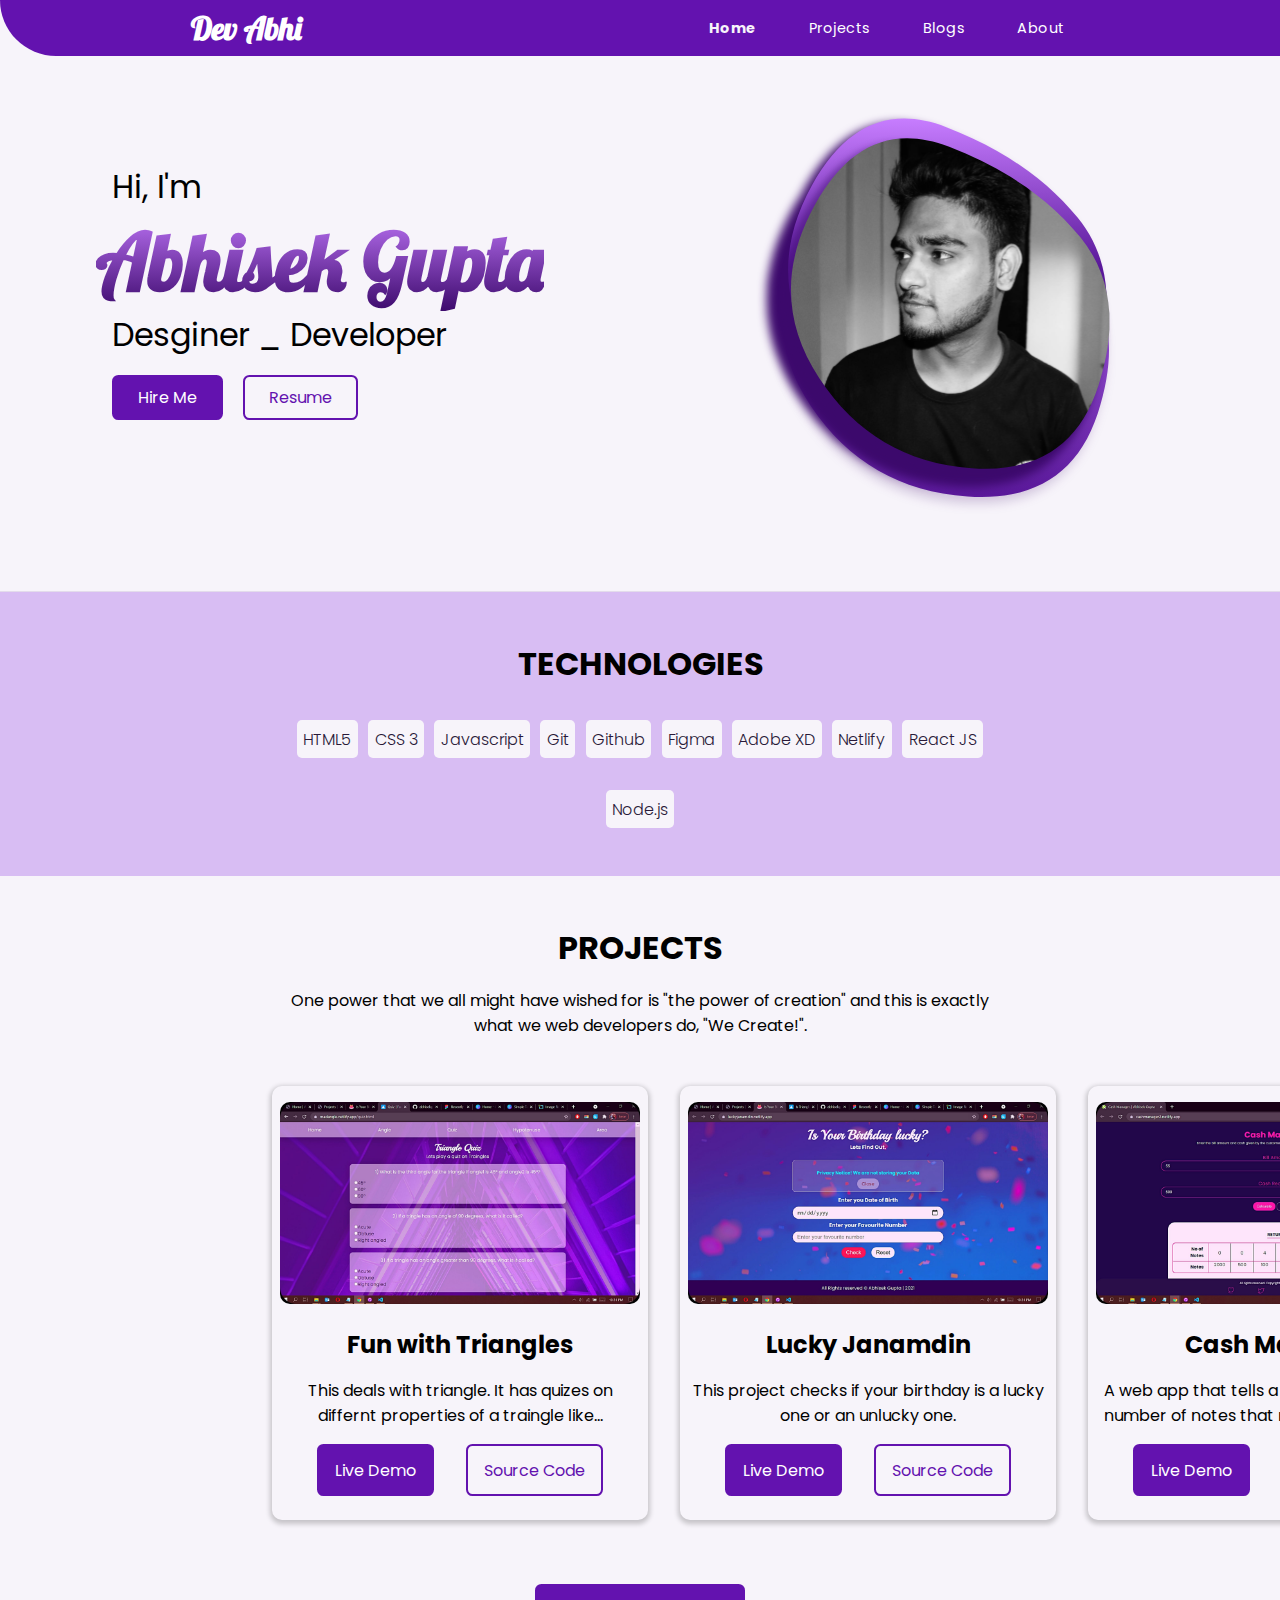
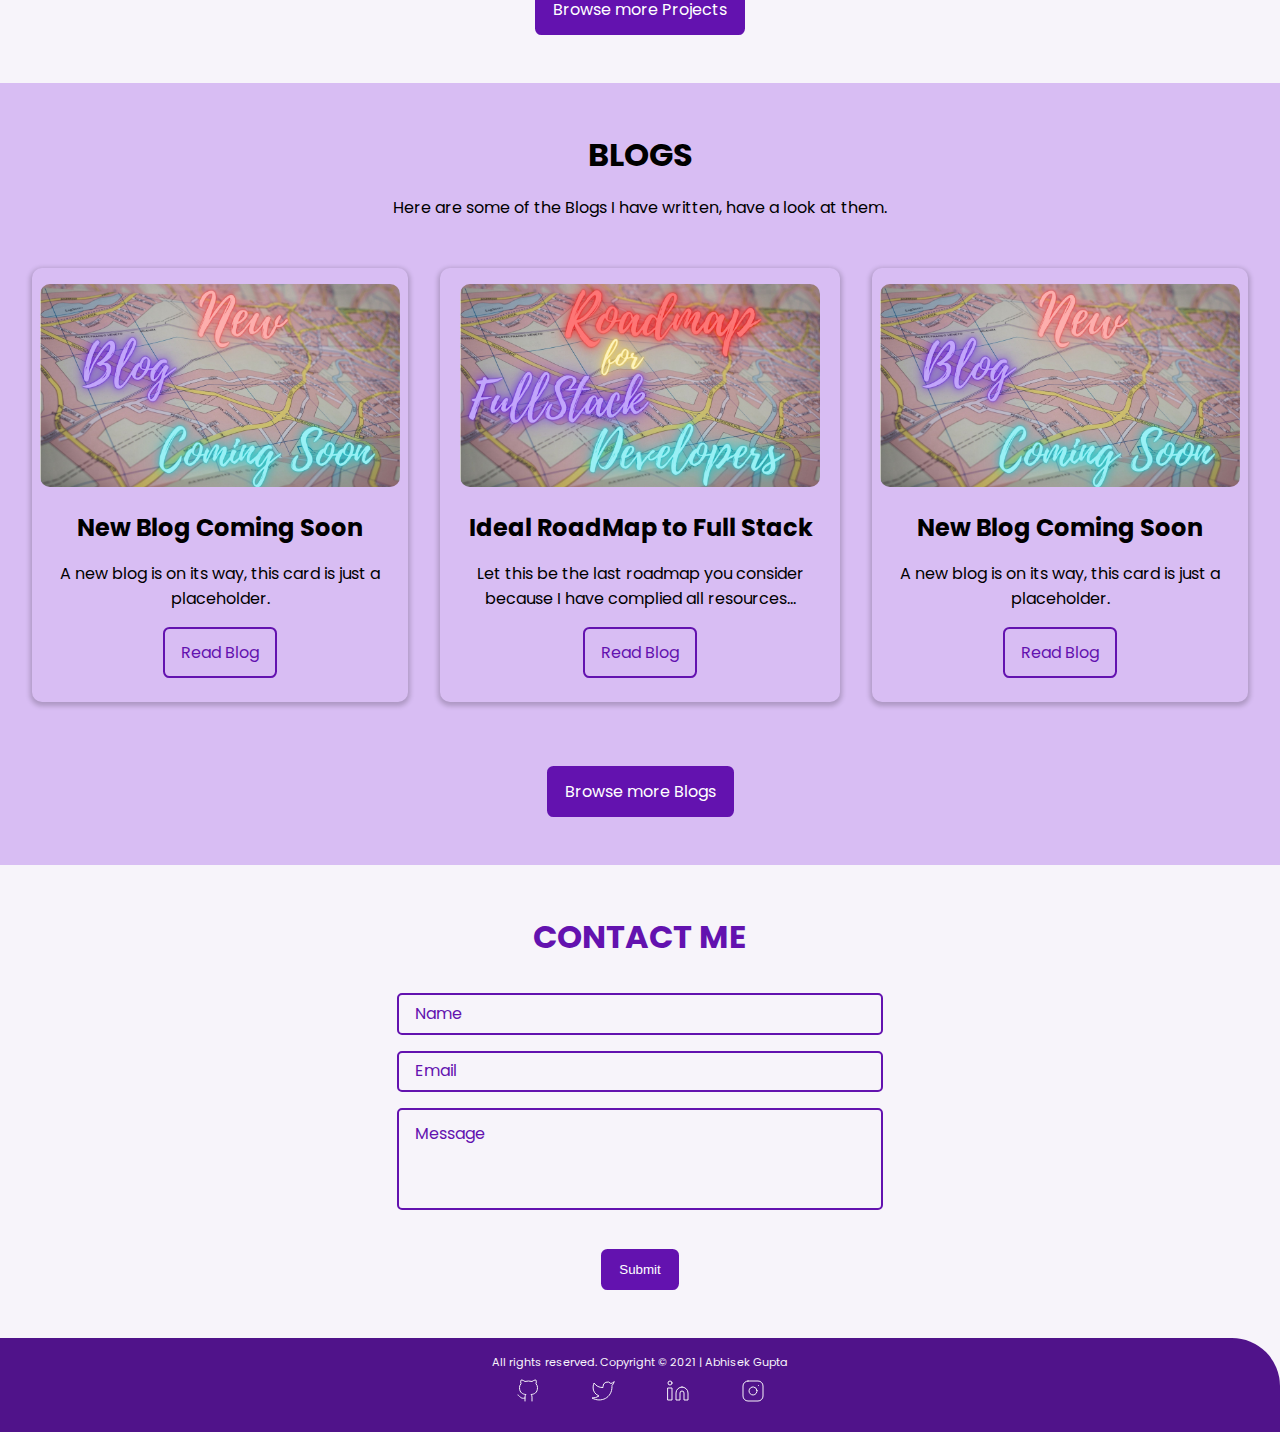
==== commit 88aff5a2: "Updated blog section" ====
--- a/index.html
+++ b/index.html
@@ -4,6 +4,7 @@
     <meta charset="UTF-8" />
     <meta http-equiv="X-UA-Compatible" content="IE=edge" />
     <meta name="viewport" content="width=device-width, initial-scale=1.0" />
+    <link rel="shortcut icon" href="/images/favicon-32x32.png" type="image/x-icon">
     <title>Home | Abhisek Gupta</title>
     <link rel="stylesheet" href="style.css" />
   </head>
@@ -107,10 +108,10 @@
 
       <div class="blog-cards">
         <div class="blog-card">
-          <img src="./images/whywebdev2.jpg" alt="" class="blog-img">
-          <h2>Why Web Development?</h2>
-          <p> Hey, so if you are really eager to know why I choose web development as...</p>
-          <a href="https://abhisekgupta001.medium.com/why-i-choose-web-development-81a077677288" class="link link-secondary" target="_blank">Read Blog</a>
+          <img src="./images/newblogsoon.jpg" alt="" class="blog-img">
+          <h2>New Blog Coming Soon</h2>
+          <p> A new blog is on its way, this card is just a placeholder.</p>
+          <a href="" class="link link-secondary" target="_blank">Read Blog</a>
          </div>
 
         <div class="blog-card">
